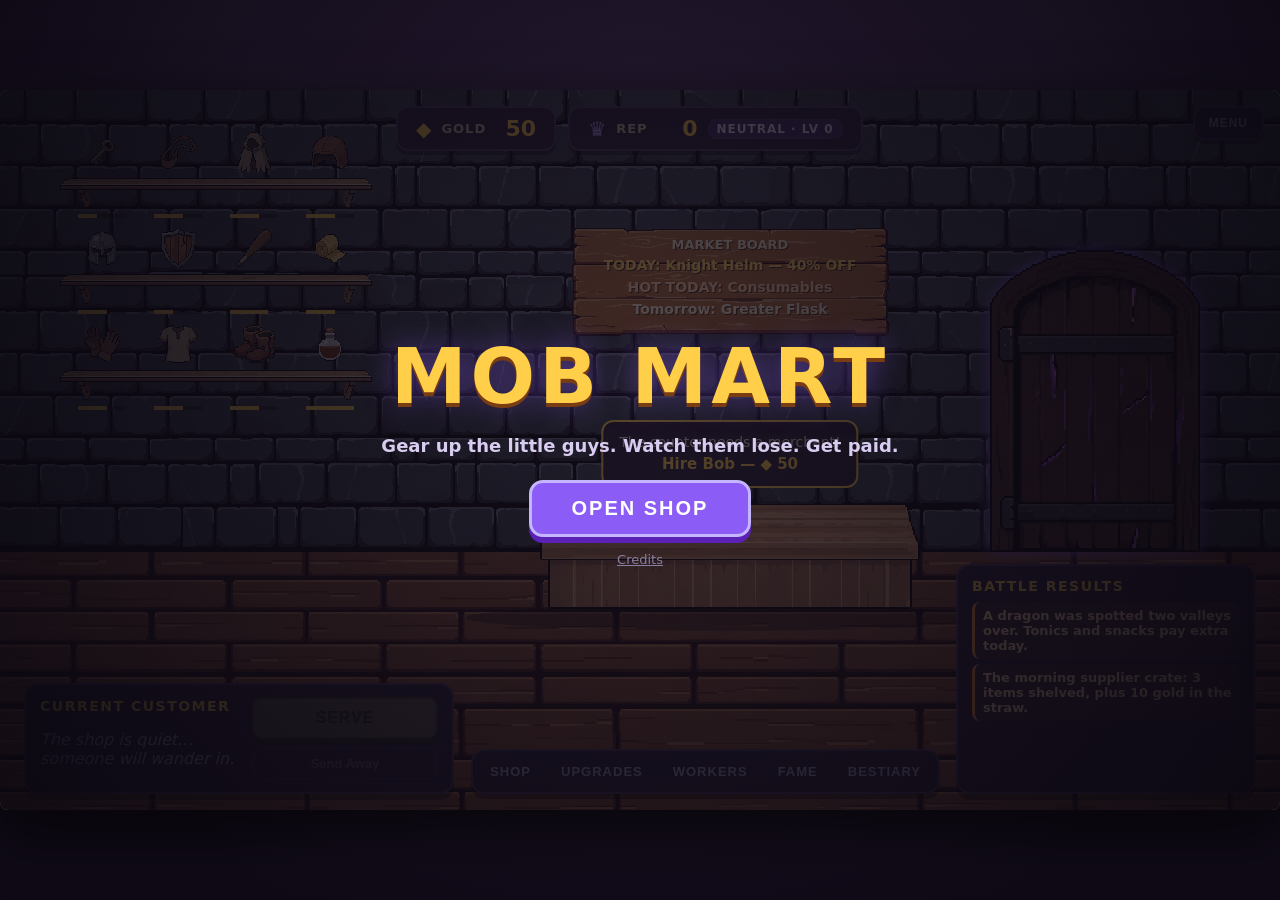
==== index.kongregate.html @ 6c0e74cc "Fix: HUD band - retire the next-level remainder to the Fame panel, reserve the Menu button's column" ====
<!DOCTYPE html>
<!-- KONGREGATE SHELL - a copy of index.html plus ONE script tag (the Kongregate API
     loader) in <head>. Upload THIS as the entry page on Kongregate; keep using index.html locally
     and on itch. IF YOU EDIT index.html, MIRROR THE EDIT HERE (they must stay identical otherwise). -->
<html lang="en">
<head>
  <meta charset="UTF-8" />
  <meta name="viewport" content="width=device-width, initial-scale=1.0" />
  <title>Mob Mart</title>
  <link rel="stylesheet" href="style.css?v=15" />
  <!-- Kongregate JavaScript API - defines window.kongregateAPI; src/kongregate.js no-ops without it -->
  <script src="https://cdn1.kongregate.com/javascripts/kongregate_api.js"></script>
</head>
<body>
  <div id="stage">
    <canvas id="scene" width="1280" height="720"></canvas>

    <!-- DOM overlay: HUD + shop panels sit on top of the canvas diorama -->
    <div id="hud" class="hud"></div>
    <button id="menu-btn" class="menu-btn" title="Menu">Menu</button>
    <div id="shop-ui" class="shop-ui"></div>
    <div id="nav" class="nav"></div>

    <!-- Bob's hire arc: persistent goal chip over the empty counter until the first merchant is
         hired. Label (incl. the live hire cost) is filled by panels.js from the worker registry;
         click routes to the Workers tab. Sits under the title overlay, so it only shows in-shop. -->
    <button id="hire-goal-chip" class="hire-goal-chip hidden"></button>

    <!-- Bob's license-alert bubble (UX roadmap 3, DOM variant — Daniel's clickable pick): filled
         and toggled by panels.js from state.bobSpeech; game.js owns the queue/durations. Bob is
         stationary, so its position is a fixed CSS coordinate over his measured head. Click
         routes to the named license on the shelf (Shop tab + its category). -->
    <button id="bob-bubble" class="bob-bubble hidden"></button>

    <!-- Greg's restock bubble (Daniel's Option 1, 2026-07-04 — replaces the standing restock
         chip): out-of-stock news is GREG'S line of work, so it appears as his clickable speech
         bubble, hire-gated. Pre-hire, out-of-stock guidance falls back to the starved-attention
         trail (card/tab/nav pulses), which predates the chip. Filled/toggled by panels.js. -->
    <button id="greg-bubble" class="greg-bubble hidden"></button>

    <!-- Minimal title screen (dismissed on Open Shop) -->
    <div id="title" class="title-overlay">
      <h1 class="title-logo">MOB MART</h1>
      <p class="title-tag">Gear up the little guys. Watch them lose. Get paid.</p>
      <button id="open-shop-btn" class="open-shop-btn">Open Shop</button>
      <button id="title-credits-btn" class="title-credits-link">Credits</button>
    </div>

    <!-- Menu overlay (UX roadmap 5, Option 2 — Daniel's pick): tabbed Settings/Credits card,
         reachable from the in-game Menu button AND the title's Credits link. z15: above the
         title (10) so the title route works, below the away modal (20 — a boot-priority
         message). The IN-GAME overlay does NOT pause the sim (idle-honest: an open-but-frozen
         idle game earns less than a closed tab, which accrues offline — the card says so).
         Back to Title recreates the BOOT state exactly (update() gates on screen === 'shop'). -->
    <div id="menu-overlay" class="menu-overlay hidden">
      <div class="menu-card">
        <div class="menu-tabs">
          <button class="menu-tab active" data-menu-tab="settings">Settings</button>
          <button class="menu-tab" data-menu-tab="credits">Credits</button>
        </div>
        <div id="menu-settings" class="menu-section">
          <p class="menu-note">The shop stays open while you're here.</p>
          <div class="menu-row">
            <span>Return to the title screen</span>
            <button id="menu-title-btn" class="menu-action">Back to Title</button>
          </div>
          <div class="menu-row">
            <span>Erase the saved shop and start over</span>
            <button id="menu-reset-btn" class="menu-action danger">Reset Progress</button>
          </div>
        </div>
        <div id="menu-credits" class="menu-section hidden">
          <p class="menu-credit"><b>Mob Mart</b> &mdash; a tiny idle shop for little monsters.</p>
          <p class="menu-credit">Design, code &amp; pixel art: <b>Daniel</b></p>
          <p class="menu-credit">Built with vanilla JavaScript and HTML5 Canvas. System fonts; no engines were harmed.</p>
        </div>
        <button id="menu-close-btn" class="menu-close">Close</button>
      </div>
    </div>

    <!-- Trade Market overlay (D6-B pulled forward, 2026-07-12 — Daniel's Option 2): content is
         built by src/ui/market.js. z14: above the panels, below the menu (15) and the away modal
         (20). The sim keeps RUNNING under it — the menu overlay's idle-honest law. -->
    <div id="market-overlay" class="market-overlay hidden"></div>

    <!-- "While you were away" modal (M5) — shown over the title on return when Bob earned something -->
    <div id="offline-modal" class="offline-overlay hidden">
      <div class="offline-card">
        <h2 class="offline-title">While you were away&hellip;</h2>
        <p class="offline-body">Bob kept the shop open for <b id="offline-away">&mdash;</b> and sold
          <b id="offline-sales">0</b> items.</p>
        <!-- Shown only when Greg's bonus refills existed AND the backroom reserve was actually
             drawn on (main.js toggles) — the pool is shared with Backroom Storage, so the credit
             is flavor, not an exact unit count. -->
        <p id="offline-greg" class="offline-body hidden">Greg kept the shelves topped up.</p>
        <!-- Pass B flavor (Daniel's idea): offline never simulates leaves, so thefts CANNOT
             happen while away — this line dresses that true fact as Bob's vigilance. -->
        <p id="offline-rats" class="offline-body hidden">Bob prevented <b id="offline-rats-n">0</b> robberies from the pesky Rat Thief.</p>
        <p id="offline-doug" class="offline-body hidden">Doug hauled back <b id="offline-scrap-n">0</b> scrap from beyond the door.</p>
        <!-- Market Day (retention pass): when the crate lands at the same boot the modal shows,
             the card doubles as the morning paper — main.js fills + unhides these two. -->
        <p id="offline-market" class="offline-body hidden">Market Day: <b id="offline-market-name">&mdash;</b> &mdash; <span id="offline-market-what">&mdash;</span> pay a bonus today.</p>
        <p id="offline-crate" class="offline-body hidden">The supplier crate added <b id="offline-crate-units">0</b> items to the shelves and <b id="offline-crate-gold">0</b>&#9670;.</p>
        <div class="offline-gains">
          <span class="offline-gain gold">&#9670; +<span id="offline-gold">0</span></span>
          <span class="offline-gain rep">&#9819; +<span id="offline-rep">0</span></span>
        </div>
        <button id="offline-collect-btn" class="offline-collect-btn">Collect</button>
      </div>
    </div>
  </div>

  <script type="module" src="src/main.js"></script>
</body>
</html>
---- style.css ----
/* Mob Mart — placeholder chrome. Palette grounded in the dungeon-shop world:
   torch gold + dungeon purple + wood + parchment. Real UI identity arrives with the art pass. */
:root{
  --stone:#241a30; --floor:#2a2033;
  --wood:#5b3a24; --wood-light:#7a5233; --wood-edge:#8a6a44;
  --gold:#ffcf4a; --gold-deep:#c99a2e;
  --purple:#8b5cf6; --purple-deep:#5b21b6;
  --parchment:#ece0c4; --ink:#3a2d1c;
  --good:#6cd67a; --bad:#e06a6a; --meh:#c9bfa8;
  --panel-bg:#2b2036; --panel-edge:#4a3a5e;
  --font:'Segoe UI', system-ui, -apple-system, sans-serif;
}
*{box-sizing:border-box;}
html,body{margin:0;height:100%;}
body{
  background:radial-gradient(circle at 50% 30%, #241a30 0%, #0f0a16 80%);
  display:flex;align-items:center;justify-content:center;overflow:hidden;
  font-family:var(--font);color:#f4eede;
}

/* Fixed 1280x720 stage; JS scales the whole thing (canvas + DOM together) to fit. */
#stage{
  position:relative;width:1280px;height:720px;flex:0 0 auto;
  transform-origin:center center;overflow:hidden;border-radius:8px;
  box-shadow:0 20px 60px rgba(0,0,0,.6);
}
#scene{position:absolute;inset:0;width:1280px;height:720px;image-rendering:pixelated;}

/* HUD (top). LAYOUT BUDGET (re-measured 2026-07-15 in a real browser — every number here is
   MEASURED at stage scale 1, not estimated). The band:
     - the wall-shelf unit owns x60..372, so the row starts at left:396 (plank edge + breath);
     - #menu-btn is the RIGHT-HAND NEIGHBOUR and shares this exact y-strip (top:16, z6 over the
       HUD's z5). It spans x~1192..1264 (right:16 + ~72px wide). The 2026-07-10 budget missed it
       entirely and treated the band as free to x1264 — so the row simply ran UNDERNEATH it from
       ~10k gold onward. The band therefore STOPS short: right:104px = 16 (stage margin)
       + ~72 (button) + 16 (breath) -> the row owns x396..1176, i.e. 780px USABLE.
       The ~72px is measured in a fallback face; Segoe UI renders it narrower, so this
       over-reserves slightly — the safe direction. If the button's LABEL changes, re-measure.
   The content, worst case (7-digit gold + the widest rung badge), MEASURED per face against the
   780px band now that the next-LEVEL remainder lives in the Fame panel (moved 2026-07-15):
     Segoe UI ~687 (+93)  |  Noto ~718 (+62)  |  FreeSans ~737 (+43)  |  Liberation ~742 (+38)
     |  Poppins ~755 (+25)  |  DejaVu Sans ~817 (-37, the one face that does NOT fit)
   Segoe UI is projected from a real screenshot and validated to 1.6%; it covers every Windows
   player, and -apple-system (Mac/iOS) and Roboto/Noto (Android/Linux) all sit inside the fitting
   band. DejaVu only ever resolves when BOTH 'Segoe UI' and system-ui miss and the generic
   sans-serif fallback lands on it — a minimal/headless Linux profile. KNOWN LIMIT, accepted:
   such a player at 7-digit gold sees the Scrap value's tail clipped by ~37px. Compact HUD numbers
   (the parked follow-up) close it — they cut ~75px and put every face in the band.
   Before this pass the row was ~834 in Segoe (collided by ~38) and wrapped besides. The
   2026-07-10 note claimed ~770px at endgame and was ACCURATE when written (measured ~757px
   pre-F1a) — F1a widened the Rep chip by ~213px two days later and expired it. A CSS budget is a
   claim with an expiry date; the thing that expires it is a TEXT change, and nothing headless
   measures CSS geometry, so only a browser ever notices.
   Retired from the old note: its market-chip dock line (that chip was retired at 18be9de — the
   y-band below the row is free now) and its "chips own y16..62" claim (they wrapped to y16..74
   whenever the row overflowed). Both are why flex-shrink is now OFF below: the old row met an
   over-full band by silently squeezing and wrapping to two lines instead of failing visibly.
   A 4th chip does NOT fit the band — redesign, don't shrink. */
.hud{position:absolute;top:16px;left:396px;right:104px;z-index:5;}
.hud-chip{
  display:flex;align-items:center;gap:10px;background:var(--panel-bg);
  border:2px solid var(--panel-edge);padding:8px 18px;border-radius:12px;
  box-shadow:0 4px 0 rgba(0,0,0,.4);
  flex-shrink:0;                  /* the budget above says "don't shrink" — this is what MAKES it
                                     true. Without it flex silently squeezed the chips and wrapped
                                     their text (45px -> 58px tall) the moment the row outgrew the
                                     band, which is a deformation, not a failure you'd notice. */
}
/* Scoped override at birth (the cascade-tie law): .hud-chip sets its own display, so the bare
   .hidden utility is a 0-1-0 TIE with it and only wins by source order. The Scrap chip toggles
   .hidden (hud.js), so it gets the scoped form like .title-overlay/.menu-overlay/.market-* do. */
.hud-chip.hidden{display:none;}
.hud-icon{color:var(--gold);font-size:20px;}
.hud-label{color:#c9bfa8;font-weight:700;text-transform:uppercase;letter-spacing:1px;font-size:13px;}
.hud-value{color:var(--gold);font-weight:800;font-size:22px;min-width:40px;text-align:right;}

/* Shop panels */
.shop-ui{position:absolute;inset:0;z-index:4;}
.panel{
  position:absolute;background:var(--panel-bg);border:2px solid var(--panel-edge);
  border-radius:14px;padding:12px 14px;box-shadow:0 6px 0 rgba(0,0,0,.4);
}
.panel-title{
  margin:0 0 8px;color:var(--gold);font-size:14px;font-weight:800;
  text-transform:uppercase;letter-spacing:1.5px;
}

/* Items (center, over the counter) */
.items-panel{left:40px;top:96px;width:430px;}   /* top strip: clears mob heads (y~407) */
.item-cards{display:flex;gap:10px;}
.item-card{
  flex:1;background:var(--parchment);color:var(--ink);border:2px solid var(--wood-edge);
  border-radius:10px;padding:8px;text-align:center;
}
.item-name{font-weight:800;font-size:14px;}
.item-price{color:#6b4a1e;font-weight:800;margin:2px 0;}  /* dark on the tan card — gold-deep was low-contrast (Daniel's QA; same treatment as .trade-hint) */
.item-stock{font-size:12px;font-weight:700;opacity:.85;margin-bottom:6px;}
.restock-btn{
  width:100%;background:var(--wood);color:#ffeecb;border:2px solid var(--wood-edge);
  border-radius:8px;padding:5px;font-weight:800;font-size:12px;cursor:pointer;
}
.restock-btn:hover:not(:disabled){background:var(--wood-light);}
.restock-btn:disabled{opacity:.4;cursor:not-allowed;}

/* Current customer (bottom-left) */
.customer-panel{
  left:24px;bottom:16px;width:430px;               /* bottom bar, left segment (ends 524; nav left edge lands ~537) */
  display:flex;align-items:center;gap:16px;        /* info grows, actions fixed right */
}
.customer-info{flex:1;min-width:0;}                /* min-width:0 lets long item names ellipse, not overflow */
.customer-actions{display:flex;flex-direction:column;gap:8px;width:186px;flex-shrink:0;}
.customer-actions .serve-btn,.customer-actions .dismiss-btn{margin-top:0;}
.customer-body{min-height:58px;}
.cust-name{font-size:20px;font-weight:800;color:#fff;}
.cust-line{font-size:14px;margin-top:4px;}
.cust-line b{color:var(--gold);}
.cust-empty{color:#a99fbb;font-style:italic;padding:8px 0;}
.serve-btn{
  margin-top:10px;width:100%;background:var(--gold);color:#4a3410;
  border:2px solid var(--gold-deep);border-radius:10px;padding:10px;
  font-weight:900;font-size:16px;text-transform:uppercase;letter-spacing:1px;cursor:pointer;
  box-shadow:0 4px 0 var(--gold-deep);
}
.serve-btn:hover:not(:disabled){filter:brightness(1.06);}
.serve-btn:active:not(:disabled){transform:translateY(2px);box-shadow:0 2px 0 var(--gold-deep);}
.serve-btn:disabled{background:#5a5348;color:#2c281f;border-color:#3f3a32;box-shadow:0 4px 0 #2c281f;cursor:not-allowed;}

/* Battle log (bottom-right) */
.log-panel{right:24px;bottom:16px;width:300px;height:230px;display:flex;flex-direction:column;}  /* FIXED height: stable column even when nearly empty (top 474, clears the door at 462) */
.battle-log{list-style:none;margin:0;padding:0;overflow-y:auto;}
.log-item{
  display:flex;justify-content:space-between;gap:8px;align-items:center;
  padding:6px 8px;border-radius:8px;margin-bottom:5px;background:rgba(0,0,0,.22);
  font-size:13px;font-weight:600;
}
.log-item .log-text{flex:1;}
.log-crown{font-weight:900;white-space:nowrap;}
.log-item.good .log-crown{color:var(--good);}
.log-item.bad .log-crown{color:var(--bad);}
.log-item.meh .log-crown{color:var(--meh);}
.log-item.good{border-left:3px solid var(--good);}
.log-item.bad{border-left:3px solid var(--bad);}

/* Title overlay */
.title-overlay{
  position:absolute;inset:0;z-index:10;display:flex;flex-direction:column;
  align-items:center;justify-content:center;gap:14px;
  background:radial-gradient(circle at 50% 40%, rgba(20,14,28,.7), rgba(10,7,16,.94));
}
.title-overlay.hidden{display:none;}
.title-logo{
  margin:0;font-size:76px;font-weight:900;letter-spacing:4px;color:var(--gold);
  text-shadow:0 4px 0 #7a3d12, 0 0 30px rgba(139,92,246,.5);
}
.title-tag{margin:0;color:#d8ccf0;font-size:18px;font-weight:600;}
.open-shop-btn{
  margin-top:10px;background:var(--purple);color:#fff;border:3px solid #c4b5fd;
  border-radius:14px;padding:14px 40px;font-weight:900;font-size:20px;
  text-transform:uppercase;letter-spacing:2px;cursor:pointer;box-shadow:0 6px 0 var(--purple-deep);
}
.open-shop-btn:hover{filter:brightness(1.08);}
.open-shop-btn:active{transform:translateY(3px);box-shadow:0 3px 0 var(--purple-deep);}

/* Send Away — secondary/muted action beneath Serve */
.dismiss-btn{
  margin-top:6px;width:100%;background:transparent;color:#c9bfa8;
  border:2px solid var(--panel-edge);border-radius:10px;padding:7px;
  font-weight:700;font-size:13px;cursor:pointer;
}
.dismiss-btn:hover:not(:disabled){background:rgba(255,255,255,.06);color:#fff;}
.dismiss-btn:disabled{opacity:.35;cursor:not-allowed;}

/* The row itself: up to THREE chips (Gold + Rep + Scrap; Scrap is hire-gated, hud.js) laid out
   LEFT-ANCHORED (2026-07-10) inside the band above — resources left, system right. The old note
   here said "two chips ... centered"; both were already false (Scrap landed 2026-07-10, and the
   same commit switched this to flex-start). */
.hud{display:flex;gap:12px;justify-content:flex-start;}
.hud-icon.rep{color:#b794f6;}
.hud-tier{
  color:#e6ddf7;font-weight:700;font-size:12px;text-transform:uppercase;letter-spacing:1px;
  background:rgba(139,92,246,.22);border:1px solid var(--panel-edge);border-radius:8px;padding:2px 8px;
}

/* Queue count under the current customer */
.cust-wait{margin-top:6px;font-size:12px;font-weight:700;color:#a99fbb;text-transform:uppercase;letter-spacing:1px;}

/* Menu (top-right) — opens the Settings/Credits overlay; Reset lives INSIDE it now (relocated
   2026-07-05: a destructive action floating loose on the stage earned its move). Styled as the
   HUD capsule family (Daniel, 2026-07-05: transparent vanished into the brick wall). */
.menu-btn{
  position:absolute;top:16px;right:16px;z-index:6;background:var(--panel-bg);color:#b6abc9;
  border:2px solid var(--panel-edge);border-radius:12px;padding:8px 14px;font-weight:700;
  font-size:12px;cursor:pointer;text-transform:uppercase;letter-spacing:1px;
  box-shadow:0 4px 0 rgba(0,0,0,.4);
}
.menu-btn:hover{color:#e8e0cd;border-color:#8a7fa0;}

/* --- Menu overlay (UX roadmap 5, Option 2). z15: above the title (10) so the title's Credits
   route works; below the away modal (20). The in-game overlay does NOT pause the sim. -------- */
.menu-overlay{
  position:absolute;inset:0;z-index:15;display:flex;align-items:center;justify-content:center;
  background:rgba(10,7,16,.72);
}
.menu-overlay.hidden{display:none;}
.menu-card{
  width:380px;background:var(--panel-bg);border:2px solid var(--panel-edge);border-radius:14px;
  padding:16px 18px;box-shadow:0 8px 0 rgba(0,0,0,.45);
}
.menu-tabs{display:flex;gap:6px;margin-bottom:12px;}
.menu-tab{
  flex:1;background:transparent;color:#b6abc9;border:1px solid #4b3a63;border-radius:8px;
  padding:6px 0;font-weight:800;font-size:12px;text-transform:uppercase;letter-spacing:1px;cursor:pointer;
}
.menu-tab.active{background:#ffcf4a;color:#241a33;border-color:#ffcf4a;}
.menu-note{margin:0 0 4px;color:#8a7fa0;font-size:12px;font-style:italic;text-align:center;}
.menu-row{
  display:flex;align-items:center;justify-content:space-between;gap:12px;
  padding:10px 0;border-bottom:1px solid #3a2c50;color:#c9bfa8;font-size:13px;
}
.menu-row:last-child{border-bottom:none;}
.menu-action{
  flex-shrink:0;background:#3b2a55;color:#e8e0cd;border:1px solid var(--panel-edge);
  border-radius:8px;padding:6px 12px;font-weight:800;font-size:12px;cursor:pointer;
}
.menu-action:hover{border-color:#8a7fa0;}
.menu-action.danger{color:#e06a6a;border-color:#5a3a3a;}
.menu-action.danger:hover{background:rgba(224,106,106,.12);border-color:#e06a6a;}
.menu-action.danger.armed{background:#e06a6a;color:#241a33;border-color:#e06a6a;}
.menu-section .menu-credit{margin:0 0 10px;color:#c9bfa8;font-size:13px;line-height:1.5;}
.menu-close{
  width:100%;margin-top:12px;background:transparent;color:#b6abc9;border:1px solid #4b3a63;
  border-radius:8px;padding:8px 0;font-weight:800;font-size:12px;text-transform:uppercase;cursor:pointer;
}
.menu-close:hover{color:#e8e0cd;border-color:#8a7fa0;}

/* The title's small credits route */
.title-credits-link{
  background:transparent;border:none;color:#8a7fa0;font-size:13px;cursor:pointer;
  text-decoration:underline;font-family:var(--font);
}
.title-credits-link:hover{color:#e8e0cd;}

/* Generic hide helper (used for tab switching) */
.hidden{display:none;}

/* --- Bob's hire arc: goal chip over the empty counter (panels.js fills + toggles it). Centered
   where Bob will stand (counter centerX ~730) so the chip literally marks the vacancy; breathes
   the attention gold — it IS the level-0 goal — and clicks through to the Workers tab. z5 keeps
   it above the panels (z4) and under the title overlay (z10), so it only shows in-shop. ------- */
.hire-goal-chip{
  position:absolute;left:730px;top:330px;transform:translateX(-50%);z-index:5;
  background:var(--panel-bg);border:2px solid var(--gold);border-radius:12px;
  padding:10px 16px;color:#e8e0cd;font-family:var(--font);font-size:14px;line-height:1.5;
  text-align:center;cursor:pointer;
  animation:attn-breathe 1.2s ease-in-out infinite;  /* box-shadow only — safe with the transform */
}
.hire-goal-chip b{color:var(--gold);font-size:15px;}
.hire-goal-chip:hover{background:rgba(255,207,74,.14);}
@media (prefers-reduced-motion: reduce){
  .hire-goal-chip{animation:none;box-shadow:0 0 0 2px var(--gold);}  /* static gold still marks it */
}

/* Upgrades panel shares the center slot with the Shelf */
.upgrades-panel{left:40px;top:96px;width:430px;max-height:280px;overflow-y:auto;}
.upgrade-cards{display:flex;flex-direction:column;gap:7px;}
.upgrade-card{
  display:flex;align-items:center;gap:8px;
  background:var(--parchment);color:var(--ink);border:2px solid var(--wood-edge);
  border-radius:8px;padding:5px 8px;
}
.upg-info{flex:1 1 auto;min-width:0;}
.upg-name{font-weight:800;font-size:14px;line-height:1.15;}
.upg-desc{font-size:11px;font-weight:600;opacity:.72;line-height:1.15;}
.upg-meta{display:flex;flex-direction:column;align-items:flex-end;flex:0 0 auto;}
.upg-level{font-size:11px;font-weight:700;opacity:.85;}
.upg-cost{color:var(--gold-deep);font-weight:800;font-size:13px;white-space:nowrap;}
.upg-buy{
  flex:0 0 auto;background:var(--wood);color:#ffeecb;border:2px solid var(--wood-edge);
  border-radius:7px;padding:6px 14px;font-weight:800;font-size:12px;cursor:pointer;
}
.upg-buy:hover:not(:disabled){background:var(--wood-light);}
.upg-buy:disabled{opacity:.4;cursor:not-allowed;}
/* Locked upgrade (reputation-gated): dim the details, keep the "Reach <Tier>" pill readable */
.upgrade-card.locked{background:#e6dcc6;}
.upgrade-card.locked .upg-info,
.upgrade-card.locked .upg-meta{opacity:.45;}
.upgrade-card.locked .upg-buy:disabled{opacity:1;background:var(--stone);color:#d9ccae;border-color:var(--panel-edge);cursor:default;}

/* Bottom nav — slim bar in the center gap between the corner panels */
.nav{
  position:absolute;bottom:16px;right:340px;z-index:6;  /* RIGHT-anchored: edge at 940, 16px clear of the log (956); grows LEFTWARD — 5 tabs reach ~470-480, budgeted against the customer panel (ends 454) */  display:flex;gap:6px;background:var(--panel-bg);border:2px solid var(--panel-edge);
  border-radius:14px;padding:5px;box-shadow:0 5px 0 rgba(0,0,0,.4);
}
.nav-btn{
  background:transparent;color:#b6abc9;border:none;border-radius:10px;padding:8px 12px;
  font-weight:800;font-size:13px;cursor:pointer;text-transform:uppercase;letter-spacing:1px;
  position:relative;
}
.nav-btn:hover:not(.active):not(:disabled){color:#fff;background:rgba(255,255,255,.06);}
.nav-btn.active{background:var(--gold);color:#4a3410;box-shadow:0 3px 0 var(--gold-deep);}
.nav-btn:disabled{opacity:.4;cursor:not-allowed;}
.nav-soon{
  position:absolute;top:-4px;right:2px;font-size:8px;font-weight:800;letter-spacing:.5px;
  color:var(--purple);background:var(--stone);border-radius:6px;padding:0 4px;
}
/* Workers panel — shares the center slot with Shelf/Upgrades (nav toggles visibility). */
.workers-panel{left:40px;top:96px;width:430px;max-height:280px;overflow-y:auto;}
.worker-cards{display:flex;flex-direction:column;gap:7px;}
.worker-card{
  display:flex;align-items:center;gap:8px;
  background:var(--parchment);color:var(--ink);border:2px solid var(--wood-edge);
  border-radius:8px;padding:5px 8px;
}
.wrk-info{flex:1 1 auto;min-width:0;}
.wrk-name{font-weight:800;font-size:14px;line-height:1.15;}
.wrk-desc{font-size:11px;font-weight:600;opacity:.72;line-height:1.15;}
.wrk-buy,.wrk-train{
  flex:0 0 auto;background:var(--wood);color:#ffeecb;border:2px solid var(--wood-edge);
  border-radius:7px;padding:6px 14px;font-weight:800;font-size:12px;cursor:pointer;
}
.wrk-buy:hover:not(:disabled),.wrk-train:hover:not(:disabled){background:var(--wood-light);}
.wrk-buy:disabled,.wrk-train:disabled{opacity:.4;cursor:not-allowed;}
/* Deep Sinks: the training row under the worker desc — quiet like .item-sold. */
.wrk-level{font-size:11px;font-weight:700;color:#6b4a2a;margin-top:2px;}
/* Active (hired) worker — green accent so "on" reads at a glance. */
.worker-card.owned{border-color:var(--good);}
.worker-card.owned .wrk-buy:disabled{opacity:1;background:var(--good);color:#123;border-color:var(--good);}
/* "While you were away" modal (M5) — sits ABOVE the title overlay (z 10) */
.offline-overlay{
  position:absolute;inset:0;z-index:20;display:flex;align-items:center;justify-content:center;
  background:rgba(10,7,16,.72);
}
.offline-overlay.hidden{display:none;}
.offline-card{
  background:var(--panel-bg);border:3px solid var(--gold-deep);border-radius:16px;
  padding:26px 34px;text-align:center;box-shadow:0 10px 0 rgba(0,0,0,.45), 0 0 40px rgba(255,207,74,.15);
  max-width:420px;
}
.offline-title{margin:0 0 10px;color:var(--gold);font-size:24px;font-weight:900;letter-spacing:1px;}
.offline-body{margin:0 0 14px;color:#d8ccf0;font-size:15px;font-weight:600;line-height:1.4;}
.offline-body b{color:#fff;}
.offline-gains{display:flex;gap:14px;justify-content:center;margin-bottom:18px;}
.offline-gain{
  background:rgba(0,0,0,.28);border:2px solid var(--panel-edge);border-radius:10px;
  padding:8px 16px;font-size:20px;font-weight:900;
}
.offline-gain.gold{color:var(--gold);}
.offline-gain.rep{color:#b794f6;}
.offline-collect-btn{
  background:var(--gold);color:#4a3410;border:2px solid var(--gold-deep);border-radius:12px;
  padding:12px 44px;font-weight:900;font-size:17px;text-transform:uppercase;letter-spacing:1.5px;
  cursor:pointer;box-shadow:0 5px 0 var(--gold-deep);
}
.offline-collect-btn:hover{filter:brightness(1.06);}
.offline-collect-btn:active{transform:translateY(2px);box-shadow:0 3px 0 var(--gold-deep);}

/* --- Item icons (shelf cards) — authored 64x64, shown at 32px (clean 2:1 integer downscale). A
   missing PNG hides itself via onerror, so cards degrade to text-only exactly as before. -------- */
.item-icon {
  display: block;
  width: 32px;
  height: 32px;
  margin: 0 auto 4px;
  image-rendering: pixelated;   /* keep the pixel-art crisp at the downscale */
}

/* --- Attention pulse: the front customer's item is out of stock. The exact shelf card breathes
   gold (border + its Restock button) and, when the shelf isn't the visible tab, the SHOP nav
   button pulses instead — the signal survives tab-blindness and always points at the remedy.
   Gold, not alert-red: this is a call-to-action, matching the game's "act here" color. --------- */
@keyframes attn-breathe {
  0%, 100% { box-shadow: 0 0 0 2px #ffcf4a, 0 0 10px 2px rgba(255, 207, 74, 0.30); }
  50%      { box-shadow: 0 0 0 2px #ffcf4a, 0 0 22px 6px rgba(255, 207, 74, 0.60); }
}
.item-card.attention { animation: attn-breathe 1.2s ease-in-out infinite; border-color: #ffcf4a; }
.item-card.attention .restock-btn { animation: attn-breathe 1.2s ease-in-out infinite; border-color: #ffcf4a; }
@keyframes attn-nav {
  0%, 100% { color: #b6abc9; text-shadow: none; }
  50%      { color: #ffcf4a; text-shadow: 0 0 8px rgba(255, 207, 74, 0.6); }
}
.nav-btn.attention { animation: attn-nav 1.2s ease-in-out infinite; }
@media (prefers-reduced-motion: reduce) {
  .item-card.attention, .item-card.attention .restock-btn, .nav-btn.attention {
    animation: none;                     /* static gold border/color still marks the target */
    border-color: #ffcf4a; color: #ffcf4a;
  }
}

/* --- Regulars' Loyalty (milestones): the per-card sales counter and the gold announcement lines
   in the battle log. The counter is deliberately quiet (muted, small) — it's a slow-burn want, not
   an alert; the log line is the celebration moment, so IT gets the gold. ------------------------ */
.item-sold { font-size: 11px; color: #b6abc9; margin-top: 2px; }
.battle-log li.milestone {
  border-left: 3px solid #ffcf4a;
  color: #ffe9ad;
  background: rgba(255, 207, 74, 0.07);
}

/* --- Fame Perks (Pass 2): a second purchase list inside the Upgrades panel, costed in reputation.
   Cards reuse the upgrade-card layout; the cost tint says "this spends the crown number". ------- */
.panel-subtitle { color: #ffcf4a; font-size: 13px; letter-spacing: 1px; text-transform: uppercase; margin: 12px 0 6px; }
.panel-subtitle .subtitle-hint { color: #b6abc9; font-size: 11px; text-transform: none; letter-spacing: 0; margin-left: 6px; }
.perk-cost { color: #cfa8ff; }   /* rep-purple, distinct from gold costs */

/* --- Better Stock (Pass 3): six-item shelf grid, locked tier-2 cards, license buttons, and the
   restyled Sold line (parked rider). The shelf panel scrolls like Upgrades if it overflows —
   the actor band below stays protected. -------------------------------------------------------- */
.items-panel { max-height: 300px; overflow-y: auto; }
#item-cards { display: grid; grid-template-columns: repeat(3, 1fr); gap: 10px; }
.item-card.locked { opacity: 0.75; filter: saturate(0.55); }
.item-card.locked .item-price, .item-card.locked .item-stock { visibility: hidden; } /* price/stock meaningless while locked */
.license-btn {
  background: #3b2a55; color: #ffcf4a; border: 1px solid #ffcf4a;
  border-radius: 8px; padding: 6px 8px; font-weight: 800; font-size: 12px; cursor: pointer; width: 100%;
}
.license-btn:disabled { color: #8f86a3; border-color: #5a4a75; cursor: default; }
.license-btn.hidden, .restock-btn.hidden { display: none; }

/* Sold line restyle: gold count pops, the rest stays quiet, never wraps. */
.item-sold { font-size: 11px; color: #8f86a3; margin-top: 2px; white-space: nowrap; }
.item-sold b { color: #ffcf4a; font-weight: 800; }

/* --- Shelf 2.0 (Pass 3.5): one-row header (title + category tabs + Restock All), compact cards,
   collapsible center panels. Vertical budget: panel top y96, bottom must stay <= ~320 — the speech
   bubble's airspace starts ~y328 worst case. One category row + header fits with ~20px to spare. */
.items-panel { max-height: 224px; overflow-y: auto; }   /* batch 1: categories are 4-6 cards = 2 grid
  rows; 'overflow: visible' would spill row 2 over the queue heads (~y394), so the second row
  scrolls instead. TRADEOFF (provisional): the attention-pulse glow clips at the panel edge —
  if that reads badly on feel, the dials are this max-height vs the panel's top:96. */
/* SHELF-HEADER BUDGET (2026-07-05, revised for the Consumables label): panel inner width 398
   (430 - 28 padding - 4 border). The tab row went MIXED-CASE deliberately (Daniel's Option 2) —
   "CONSUMABLES" in forced caps blows the row, mixed-case fits: row minimum at the widest compact
   quote ("Restock All <>99.9k") ~393 with these paddings + the 8px header gap -> ~5px slack.
   A FOURTH category tab does NOT fit — redesign (two rows / drop the title), don't shrink. */
.shelf-header { display: flex; align-items: center; gap: 8px; margin-bottom: 8px; }
.shelf-header .panel-title { margin: 0; flex-shrink: 0; }
.shelf-tabs { display: flex; gap: 4px; flex: 1; }
.shelf-tab {
  background: transparent; color: #b6abc9; border: 1px solid #4b3a63; border-radius: 8px;
  padding: 4px 6px; font-weight: 800; font-size: 11px; cursor: pointer;
}
.shelf-tab.active { background: #ffcf4a; color: #241a33; border-color: #ffcf4a; }
.shelf-tab.attention { animation: attn-nav 1.2s ease-in-out infinite; border-color: #ffcf4a; }
.restock-all-btn {
  background: #3b2a55; color: #ffcf4a; border: 1px solid #ffcf4a; border-radius: 8px;
  padding: 5px 8px; font-weight: 800; font-size: 11px; cursor: pointer; flex-shrink: 0;
}
.restock-all-btn:disabled { color: #8f86a3; border-color: #5a4a75; cursor: default; }

/* Compact cards: every vertical margin earns its place (icon 32 stays — clean 2:1 of the art). */
.item-card { padding: 8px; }
.item-card .item-icon { margin: 0 auto 2px; }
.item-card .item-name { font-size: 13px; line-height: 1.15; }
.item-card .item-price { font-size: 13px; line-height: 1.2; }
.item-card .item-stock { font-size: 11px; line-height: 1.2; }
.item-card .item-sold { margin-top: 1px; }
.item-card .restock-btn, .item-card .license-btn { padding: 5px 6px; margin-top: 4px; }
.item-card.hidden { display: none; }
@media (prefers-reduced-motion: reduce) { .shelf-tab.attention { animation: none; color: #ffcf4a; } }

/* Bestiary v2 (showcase size): a DESTINATION panel, so it deliberately breaks the "nothing covers
   the actor band" rule while open — Daniel's call ("a fun little place to go check out the mobs").
   Centered on the stage; collapse-on-reclick already restores the diorama. Clears the HUD (top:96)
   and the bottom bar (max-height 500 -> bottom edge <= 608; customer bar top sits ~614).
   One gold pip per loyalty breakpoint; undiscovered (never-served) entries silhouette until first
   serve — a new monster debuts as a reveal, not a pre-spoiled row. */
.bestiary-panel{
  left:50%;top:96px;transform:translateX(-50%);
  width:640px;max-height:500px;overflow-y:auto;
}
.bestiary-panel .panel-title{font-size:20px;}
.bestiary-panel .panel-title .subtitle-hint, .fame-panel .panel-title .subtitle-hint{
  color:#b6abc9;font-size:13px;font-weight:700;text-transform:none;letter-spacing:0;margin-left:10px;
}
.beast-cards{display:flex;flex-direction:column;gap:10px;}
.beast-card{
  display:flex;align-items:center;gap:16px;
  background:var(--parchment);color:var(--ink);border:2px solid var(--wood-edge);
  border-radius:10px;padding:12px 16px;
}
.beast-portrait{width:72px;height:72px;image-rendering:pixelated;object-fit:contain;flex:0 0 auto;}
.beast-info{flex:1 1 auto;min-width:0;}
.beast-name{font-weight:800;font-size:19px;line-height:1.15;}
.beast-sub{font-size:13px;font-weight:600;opacity:.72;line-height:1.3;}
.beast-progress{display:flex;flex-direction:column;align-items:flex-end;gap:5px;flex:0 0 auto;}
.beast-pips{display:flex;gap:5px;}
.beast-pip{width:13px;height:13px;border-radius:50%;border:2px solid var(--gold-deep);background:transparent;}
.beast-pip.filled{background:var(--gold);border-color:var(--gold);}
.beast-next{font-size:12px;font-weight:700;opacity:.6;}
.beast-card.undiscovered{opacity:.85;}
.beast-card.undiscovered .beast-portrait{filter:brightness(0);opacity:.45;}

/* Golden lines (line-unlock pass): the 100-serve payoff renders unmistakably — gold text with a
   soft glow. Rare by pool math, loud by design; the memorability IS the reward. */
.battle-log li.golden { color: var(--gold); font-weight: 800; text-shadow: 0 0 6px rgba(255, 207, 74, .45); }
.battle-log li.golden .log-crown { color: var(--gold); }

/* --- Market Day (retention pass): the daily demand event + supplier crate. AMBER, deliberately
   a shade off milestone-gold — the log separates "the world today" (market) from "your
   achievement" (milestone). The HUD chip is the persistent all-day banner; its text runs long
   ("Porcupine Migration · Armor +50%"), so it drops the label column and sizes down. ---------- */
.battle-log li.market {
  border-left: 3px solid #ff9d3b;
  color: #ffd9a8;
  background: rgba(255, 157, 59, 0.07);
}

/* --- Fame track panel (UX roadmap 2): the "unlock tree". Fame is LINEAR, so it's a vertical
   TRACK — one node per tier on a spine, unlock chips fanned under each, registry-scanned in
   fametrack.js. Centered 640x500 showcase: the SECOND documented exception to the actor-band
   layout rule (the Bestiary-v2 pattern — a reading panel, summoned deliberately, dismissed by
   re-clicking its nav tab). Display only: chips name what a tier unlocks; buying stays in the
   Shop/Upgrades panels. ------------------------------------------------------------------- */
.fame-panel{
  left:50%;top:96px;transform:translateX(-50%);
  width:640px;max-height:500px;overflow-y:auto;
}
.fame-panel .panel-title{font-size:20px;}
.fame-panel .panel-title .subtitle-hint b{color:var(--gold);font-weight:800;}
.fame-track{display:flex;flex-direction:column;padding:4px 2px 0;}
.fame-node{display:flex;gap:14px;}
.fame-rail{position:relative;width:22px;flex:0 0 22px;}
.fame-rail::before{           /* the spine: a continuous line; trimmed at the track's two ends */
  content:'';position:absolute;left:50%;top:0;bottom:0;width:2px;margin-left:-1px;
  background:var(--panel-edge);
}
.fame-node:first-child .fame-rail::before{top:14px;}
.fame-node:last-child  .fame-rail::before{bottom:auto;height:14px;}
.fame-dot{
  position:absolute;left:50%;top:8px;width:12px;height:12px;margin-left:-6px;border-radius:50%;
  background:var(--panel-bg);border:2px solid var(--panel-edge);
}
.fame-node.reached .fame-dot{background:var(--gold);border-color:var(--gold-deep);}
.fame-node.current .fame-dot{
  background:var(--purple);border-color:#b794f6;box-shadow:0 0 8px rgba(139,92,246,.8);
}
.fame-node-body{flex:1;padding:2px 0 16px;}
.fame-node:last-child .fame-node-body{padding-bottom:4px;}
.fame-node:not(.reached):not(.current) .fame-node-body{opacity:.55;}   /* locked tiers dim */
.fame-node-head{display:flex;align-items:baseline;gap:10px;}
.fame-node-label{font-weight:800;font-size:15px;color:#b6abc9;text-transform:uppercase;letter-spacing:1px;}
.fame-node.reached .fame-node-label{color:var(--gold);}
.fame-node.current .fame-node-label{color:#e6ddf7;}
.fame-node-min{font-size:12px;font-weight:700;color:#8a7fa0;}
.fame-unlocks{display:flex;flex-wrap:wrap;gap:6px;margin-top:6px;}
.fame-chip{
  font-size:12px;font-weight:700;padding:3px 9px;border-radius:8px;cursor:default;
  background:rgba(255,255,255,.05);border:1px solid var(--panel-edge);color:#c9bfa8;
}
.fame-chip.license{border-color:var(--gold-deep);color:var(--gold);}     /* buy with gold */
.fame-chip.worker{border-color:#4a6a7a;color:#9fc4d4;}                   /* tier-gated hire (Greg) */
.fame-chip.perk{border-color:#6d4fa0;color:#b794f6;}                     /* buy with rep  */
.fame-chip.budget{border-style:dashed;border-color:#3f6b50;color:#8fd1a8;}  /* passive world change */

/* --- Bob's license-alert bubble (DOM variant — Daniel's clickable pick, 2026-07-04). The canvas
   bubble's shape language rebuilt in CSS so it stays visually one family with the customer ask.
   POSITION MATH (all logical stage px): Bob's visible head top = feetY(483) - height(240) +
   headPad 14/160-frame-rows x 1.5 draw scale = y264 (headPad MEASURED via pngjs across both
   strips: idle min row 14, serve 15 -> 14 governs). Tail tip sits 4px above the head (y260),
   tail is 10px tall, so the body bottom is y250 -> bottom: 720-250 = 470px. Bob never moves, so
   this is a constant — no per-frame sync. Clickable: routes to the named license (panels.js). */
.bob-bubble{
  position:absolute;left:730px;bottom:470px;transform:translateX(-50%);z-index:5;
  background:rgba(31,23,43,0.93);border:2px solid #c99a2e;border-radius:9px;
  padding:8px 12px;color:#ffe9ad;font-family:var(--font);font-size:13px;font-weight:600;
  white-space:nowrap;cursor:pointer;
  animation:attn-breathe 1.2s ease-in-out infinite;   /* it's a call-to-action, not chat */
}
.bob-bubble:hover{background:rgba(56,40,74,0.96);color:#ffd75e;}
.bob-bubble::before,.bob-bubble::after{               /* the tail: border triangle + fill inset */
  content:'';position:absolute;top:100%;left:50%;transform:translateX(-50%);
  border-style:solid;border-color:transparent;
}
.bob-bubble::before{border-width:10px 8px 0 8px;border-top-color:#c99a2e;}
.bob-bubble::after{border-width:7px 5px 0 5px;border-top-color:rgba(31,23,43,0.98);}
.bob-bubble:hover::after{border-top-color:rgba(56,40,74,0.96);}

/* License alerts: the STANDING indicator — every fame-eligible unbought license pulses gold
   (same attention family as starved restocks / nav nudges), until bought. */
.license-btn.attention{animation:attn-breathe 1.2s ease-in-out infinite;border-color:#ffcf4a;color:#ffcf4a;}
@media (prefers-reduced-motion: reduce){
  .bob-bubble{animation:none;}
  .license-btn.attention{animation:none;border-color:#ffcf4a;color:#ffcf4a;}
}

/* --- License-ready blink (noticeability pass, Daniel's call: "brighter gold frame, blinking").
   A TRUE blink, not the soft attention breathe: the card frame flashes bright gold at ~1.2Hz
   (ease-in-out, well under the ~3Hz photosensitivity band), the license button flashes in sync,
   and the locked-dim filter is LIFTED — a ready license is locked-but-actionable, and flashing
   through a desaturation filter was exactly why the first pass read weak. -------------------- */
@keyframes attn-blink {
  0%, 100% { border-color: #ffe680; box-shadow: 0 0 0 2px #ffe680, 0 0 18px 5px rgba(255,214,94,.85); }
  50%      { border-color: #a8842a; box-shadow: 0 0 0 0 rgba(255,214,94,0), 0 0 4px 1px rgba(255,214,94,.15); }
}
.item-card.license-ready { animation: attn-blink .85s ease-in-out infinite; border-color: #ffe680; }
.item-card.locked.license-ready { opacity: 1; filter: none; }   /* buy-me-now beats not-yet dim */
.item-card.license-ready .license-btn.attention {
  animation: attn-blink .85s ease-in-out infinite; border-color: #ffe680; color: #ffe680;
}
@media (prefers-reduced-motion: reduce) {
  .item-card.license-ready, .item-card.license-ready .license-btn.attention {
    animation: none;                                /* static BRIGHT frame still marks the target */
    border-color: #ffe680; box-shadow: 0 0 14px 4px rgba(255,214,94,.55);
  }
}

/* --- Greg's restock bubble (Option 1 + duty cycle, 2026-07-05). POSITION MATH (logical px):
   Greg's HOME is (490, 330) beside Bob; visible head at 330+10 (measured content padding) = y340,
   +-5 hover sine. Tail tip y336, tail 10px -> body bottom y326 -> bottom: 720-326 = 394px. The
   body is LEFT-anchored at 472 (NOT centered on Greg): the front mob's bubble worst-case right
   edge is ~468 (cx 360 + half of a ~215px measured line), so centering a ~220px body on 490
   would collide — instead the body sits right of that edge and the TAIL is off-center at 18px
   from the body's left, pointing down to Greg's head at x490. Duty cycle is game-side
   (state.gregBubble); this only styles. States: .affordable pulses; disabled = the B1 gray. */
.greg-bubble{
  position:absolute;left:472px;bottom:394px;z-index:5;
  background:rgba(31,23,43,0.93);border:2px solid var(--panel-edge);border-radius:9px;
  padding:8px 12px;color:#c9bfa8;font-family:var(--font);font-size:13px;font-weight:600;
  white-space:nowrap;cursor:pointer;
}
.greg-bubble b{color:#8f86a3;}                                /* muted until affordable */
.greg-bubble::before,.greg-bubble::after{                     /* the tail: border triangle + fill inset */
  content:'';position:absolute;top:100%;left:18px;transform:translateX(-50%);
  border-style:solid;border-color:transparent;
}
.greg-bubble::before{border-width:10px 8px 0 8px;border-top-color:var(--panel-edge);}
.greg-bubble::after{border-width:7px 5px 0 5px;border-top-color:rgba(31,23,43,0.98);}
.greg-bubble.affordable{border-color:var(--gold);animation:attn-breathe 1.2s ease-in-out infinite;}
.greg-bubble.affordable::before{border-top-color:var(--gold);}
.greg-bubble.affordable b{color:var(--gold);}
.greg-bubble.affordable:hover{background:rgba(255,207,74,.12);}
.greg-bubble:disabled{cursor:default;opacity:.85;}
@media (prefers-reduced-motion: reduce){
  .greg-bubble.affordable{animation:none;box-shadow:0 0 0 2px var(--gold);}
}

/* --- Bestiary VIP section (Daniel, 2026-07-08): specials get their own shelf under the grid —
   amber header (the "world events" family), same cards, no pips. The 'VIP' tag replaces the
   next-breakpoint slot. */
.beast-vip-header {
  margin: 10px 2px 6px; font-size: 11px; font-weight: 800; letter-spacing: 1.5px;
  text-transform: uppercase; color: #ff9d3b;
  border-bottom: 1px solid rgba(255, 157, 59, 0.35); padding-bottom: 4px;
}
.beast-next.vip { color: #ffd9a8; font-weight: 800; letter-spacing: 1px; }

/* --- Market Board strip (Trade Market reform, Pass A) ------------------------------------------
   Lives inside the Shelf panel between header and cards (the 5-tab budget holds; materials stay
   OFF the HUD per the reform's law 4). Chips are built per LIVE faucet by panels.js; a missing
   icon PNG hides itself and the count stands alone. */
.market-strip {
  background: #241a30; border: 1px solid var(--panel-edge); border-radius: 8px;
  padding: 4px 8px; margin: 0 0 6px; display: flex; flex-direction: column; gap: 2px;
}
.market-board-title {
  color: var(--gold); font-weight: 800; font-size: 11px; letter-spacing: .4px;
  text-transform: uppercase; margin-right: 8px;
}
.market-offer { display: flex; align-items: center; font-size: 12px; line-height: 1.25; color: #f6e7c8; }
.open-market-btn {
  margin-left: auto; background: #3b2a55; color: var(--gold); border: 1px solid var(--gold);
  border-radius: 6px; padding: 3px 10px; font-weight: 800; font-size: 10px; cursor: pointer; flex-shrink: 0;
}
.open-market-btn:hover { background: #4a3568; }
.market-row { display: flex; align-items: center; gap: 6px; }
.market-mats { display: flex; flex-wrap: wrap; gap: 2px 7px; flex: 1; min-width: 0; }
.mat-chip {
  display: inline-flex; align-items: center; gap: 2px;
  font-size: 10px; color: #cfc3e0; white-space: nowrap;
}
.mat-chip .mat-icon { width: 16px; height: 16px; image-rendering: pixelated; }
.trade-btn {
  background: #3b2a55; color: var(--gold); border: 1px solid var(--gold); border-radius: 8px;
  padding: 5px 10px; font-weight: 800; font-size: 11px; cursor: pointer; flex-shrink: 0;
}
.trade-btn:disabled { color: #8f86a3; border-color: #5a4a75; cursor: default; }
/* Trade-tier card pointer: replaces the restock button once licensed (panels.js toggles).
   Dark ink on the tan card — the gold-on-tan version was near-invisible (Daniel's QA, Pass B).
   A DOOR since Pass C (opens the Market overlay), so it reads clickable. */
.item-card .trade-hint {
  font-size: 10px; line-height: 1.2; color: #6b4a1e; font-weight: 700; padding: 4px 0;
  cursor: pointer;
}
.item-card .trade-hint:hover { text-decoration: underline; }

/* COMMISSION HARD RESERVE (B1) — the shelf card's held indicator: N units set aside for the
   Special Order, so Bob won't sell them to a walk-in. GOOD-green to sibling the commission row's
   identity (an order is an opportunity). Sets its own display, so it CARRIES the scoped .hidden
   override — the cascade-tie law (.item-card.hidden / .offer-row.hidden solve the same trap). */
.item-card .item-reserve {
  display: block; font-size: 10px; line-height: 1.2; color: var(--good); font-weight: 700;
  margin-top: 2px;
}
.item-card .item-reserve.hidden { display: none; }

/* --- Expedition Job Card row (reform step 4 MVP; the Bestiary grid cards) ---------------------- */
.beast-exp-row { display: flex; align-items: center; gap: 6px; margin-top: 3px; }
.beast-exp { font-size: 10px; color: #cfc3e0; min-width: 0; }
.beast-send {
  background: #3b2a55; color: var(--gold); border: 1px solid var(--gold); border-radius: 6px;
  padding: 2px 7px; font-weight: 800; font-size: 10px; cursor: pointer; flex-shrink: 0;
  margin-left: auto;
}
.beast-send:disabled { color: #8f86a3; border-color: #5a4a75; cursor: default; }

/* --- Trade Market offer rows (Pass B classes, REUSED by the D6-B overlay — the strip no longer
   hosts them; .offer-row.hidden stays: the cascade-tie law's pin, and the overlay may filter
   later) ------------------------------------------------------------------------------------- */
.offer-row { display: flex; align-items: center; gap: 6px; }
.offer-row.hidden { display: none; }  /* THE FILTER FIX: .offer-row's display:flex (appended late)
   ties .hidden's specificity and wins by order — the exact trap .item-card.hidden already
   solves. Every hideable element that sets its own display needs this scoped override. */
.offer-text { font-size: 12px; line-height: 1.3; color: #f6e7c8; flex: 1; min-width: 0;
  display: flex; align-items: center; flex-wrap: wrap; gap: 2px; }
.offer-text b { margin-right: 3px; }
.offer-mat { display: inline-flex; align-items: center; gap: 1px; font-weight: 700; margin: 0 2px; }
.offer-mat-icon { width: 15px; height: 15px; image-rendering: pixelated; }
.offer-text .mat-ok { color: #9fdc8a; }
.offer-text .mat-short { color: #e08a8a; }
.offer-trade {
  background: #3b2a55; color: var(--gold); border: 1px solid var(--gold); border-radius: 6px;
  padding: 2px 8px; font-weight: 800; font-size: 10px; cursor: pointer; flex-shrink: 0;
}
.offer-trade:disabled { color: #8f86a3; border-color: #5a4a75; cursor: default; }

/* --- Trade Market OVERLAY (D6-B pulled forward — Daniel's Option 2, 2026-07-12). z14: above the
   panels, below the menu (15) and the away modal (20). The sim keeps running under it — the menu
   overlay's idle-honest law. Sets its own display, so it CARRIES the scoped .hidden override
   (the cascade-tie law; §64 text-pins it). ---------------------------------------------------- */
.market-overlay{
  position:absolute;inset:0;z-index:14;display:flex;align-items:center;justify-content:center;
  background:rgba(10,7,16,.72);
}
.market-overlay.hidden{display:none;}
.market-card{
  width:660px;max-height:560px;display:flex;flex-direction:column;
  background:var(--panel-bg);border:2px solid var(--panel-edge);border-radius:14px;
  padding:14px 18px;box-shadow:0 8px 0 rgba(0,0,0,.45);
}
.market-head{display:flex;align-items:center;gap:10px;margin-bottom:8px;}
.market-title{margin:0;color:var(--gold);font-size:16px;font-weight:800;letter-spacing:1px;text-transform:uppercase;}
.market-day{color:#8a7fa0;font-size:12px;flex:1;}
.market-close{width:auto;margin:0;padding:6px 14px;}   /* the menu-close look, inline-sized */
.market-special{
  background:#241a30;border:1px solid var(--gold);border-radius:8px;padding:6px 10px;
  margin-bottom:8px;display:flex;align-items:center;gap:8px;
}
.special-badge{color:var(--gold);font-weight:800;font-size:10px;letter-spacing:.6px;text-transform:uppercase;flex-shrink:0;}
/* THE SPECIAL ORDER (reform step 6) — the named client's commission row. The special's shape,
   the GOOD-green accent (an order is an opportunity, not a discount) so the two headline rows
   read as siblings, never twins. */
.market-commission{
  background:#1e2a22;border:1px solid var(--good);border-radius:8px;padding:6px 10px;
  margin-bottom:8px;display:flex;align-items:center;gap:8px;
}
.market-commission.hidden{display:none;}  /* the cascade-tie law: this block sets its own display,
                                             so the global .hidden would tie and lose */
.commission-badge{color:var(--good);font-weight:800;font-size:10px;letter-spacing:.6px;text-transform:uppercase;flex-shrink:0;}
.market-commission .offer-text{flex:1;min-width:0;}
.market-commission .comm-due{color:var(--bad);font-weight:700;}   /* last fulfillable day shouts */
.market-commission .comm-reserved{color:var(--good);font-weight:700;}   /* B1: units held from the counter for the order */
/* F4 demand surface — the overlay's INFORMATIVE echo of the board's demand line. The headline
   rows' shape, a warm amber accent (distinct from gold special / green order) so the three read
   as siblings. Carries the number the board omits (the board advertises, the overlay informs). */
.market-demand{
  background:#2a2318;border:1px solid #ffcf9e;border-radius:8px;padding:6px 10px;
  margin-bottom:8px;display:flex;align-items:center;gap:8px;
}
.demand-badge{color:#ffcf9e;font-weight:800;font-size:10px;letter-spacing:.6px;text-transform:uppercase;flex-shrink:0;}
.market-demand .offer-text{flex:1;min-width:0;}
.market-offer-list{display:flex;flex-direction:column;gap:4px;overflow-y:auto;flex:1;min-height:0;}
.market-offer-list .offer-row{padding:3px 4px;border-bottom:1px solid #3a2c50;}
.market-offer-list .offer-row:last-child{border-bottom:none;}
.market-card .offer-text{font-size:13px;}
.market-card .offer-mat-icon{width:18px;height:18px;}   /* full-width surface: past the board's 17px */
.market-foot{margin-top:8px;display:flex;flex-direction:column;gap:4px;}
.market-forecast{color:#cfc3e0;font-size:12px;display:flex;align-items:center;gap:4px;flex-wrap:wrap;}
.market-forecast .offer-mat-icon{width:15px;height:15px;}
.offer-was{color:#8f86a3;font-weight:700;}   /* the struck original — dim, never tinted have/need */
.rate-yesterday{color:#b48ae0;font-size:11px;font-style:italic;}   /* the Yesterday Potion's tag */
.market-offer-list .offer-row.featured{
  border:1px solid var(--gold);border-radius:6px;background:rgba(255,207,74,.08);
}
/* --- The LED ticker (Pass C — Daniel's Option 3: REAL day-over-day movement + editorial quips).
   Full-bleed strip at the card's base: negative margins cancel the card's 14/18px padding, the
   bottom radius matches the card's 14px minus its 2px border. Motion law: constant motion is
   fine HERE — the overlay is a summoned surface, not ambient UI (the shelf-wiggle law's scope). */
.market-ticker{
  margin:10px -18px -14px;background:#120d1c;border-top:2px solid var(--panel-edge);
  border-radius:0 0 12px 12px;overflow:hidden;white-space:nowrap;padding:4px 0;
}
.ticker-track{
  display:inline-block;font-family:Consolas,'Courier New',monospace;font-size:12px;
  font-weight:700;color:#d9ccae;animation:ticker-crawl linear infinite;
}
.tick-name{color:#ffb84a;text-shadow:0 0 6px rgba(255,184,74,.5);}   /* the amber LED glow */
.tick-up{color:var(--good);}
.tick-down{color:var(--bad);}
.tick-flat{color:#8f86a3;}
.tick-quip{color:#cfc3e0;}
.tick-sep{color:#5a4a75;}
@keyframes ticker-crawl{from{transform:translateX(0);}to{transform:translateX(-50%);}}
@media (prefers-reduced-motion: reduce){ .ticker-track{animation:none;} }
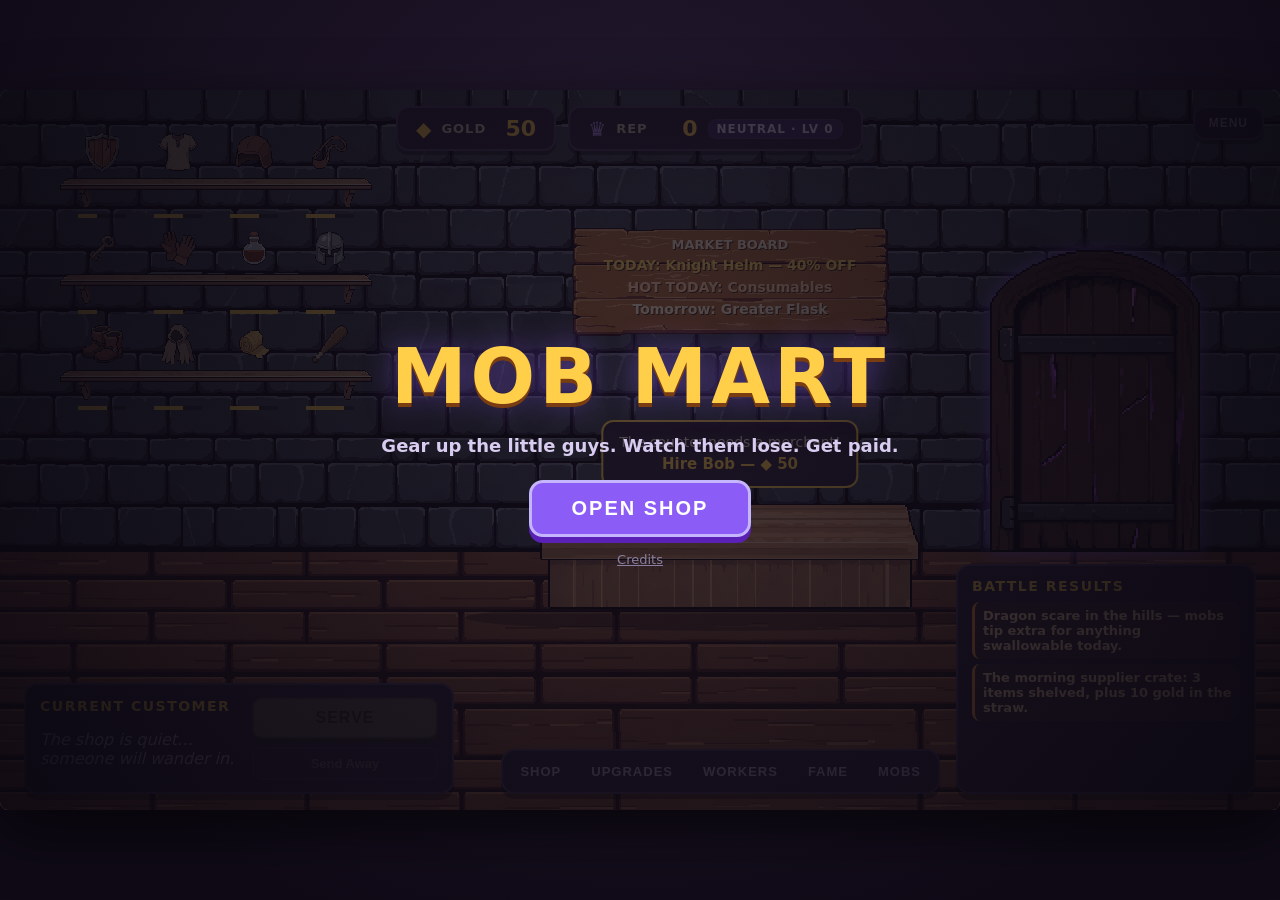
==== commit 5843f6ea: "Split the Bestiary tab: Mobs holds Expeditions (job cards) + Field Guide (the ledger); VIPs ride the" ====
--- a/index.kongregate.html
+++ b/index.kongregate.html
@@ -7,7 +7,7 @@
   <meta charset="UTF-8" />
   <meta name="viewport" content="width=device-width, initial-scale=1.0" />
   <title>Mob Mart</title>
-  <link rel="stylesheet" href="style.css?v=15" />
+  <link rel="stylesheet" href="style.css?v=16" />
   <!-- Kongregate JavaScript API - defines window.kongregateAPI; src/kongregate.js no-ops without it -->
   <script src="https://cdn1.kongregate.com/javascripts/kongregate_api.js"></script>
 </head>
--- a/style.css
+++ b/style.css
@@ -473,6 +473,23 @@
   color:#b6abc9;font-size:13px;font-weight:700;text-transform:none;letter-spacing:0;margin-left:10px;
 }
 .beast-cards{display:flex;flex-direction:column;gap:10px;}
+/* THE CASCADE-TIE LAW, live ammunition: the bare .hidden utility and .beast-cards are BOTH 0-1-0,
+   and .beast-cards is declared LATER — so it WINS, and a bare .hidden toggle on a card container
+   is a silent no-op. Not a theoretical risk: the Mobs sub-views toggle exactly this. Scoped at
+   birth, like .offer-row.hidden and .hud-chip.hidden. */
+.beast-cards.hidden{display:none;}
+.mob-view.hidden{display:none;}
+/* Mobs sub-views (2026-07-15): the tab holds Expeditions + Field Guide because a 6th nav tab does
+   NOT fit (bottom-bar budget below). Segmented control in the panel title; the completion hint
+   rides the Field Guide view, so the title never advertises a ledger you can't currently see. */
+.mob-views{display:inline-flex;gap:4px;margin-left:10px;vertical-align:middle;}
+.mob-view-btn{
+  background:transparent;color:#c9bfa8;border:1px solid var(--panel-edge);border-radius:6px;
+  padding:3px 10px;font-family:var(--font);font-size:11px;font-weight:800;letter-spacing:.6px;
+  text-transform:uppercase;cursor:pointer;
+}
+.mob-view-btn:hover{color:#e8e0cd;border-color:#8a7fa0;}
+.mob-view-btn.active{background:#3b2a55;color:var(--gold);border-color:#8a7fa0;}
 .beast-card{
   display:flex;align-items:center;gap:16px;
   background:var(--parchment);color:var(--ink);border:2px solid var(--wood-edge);
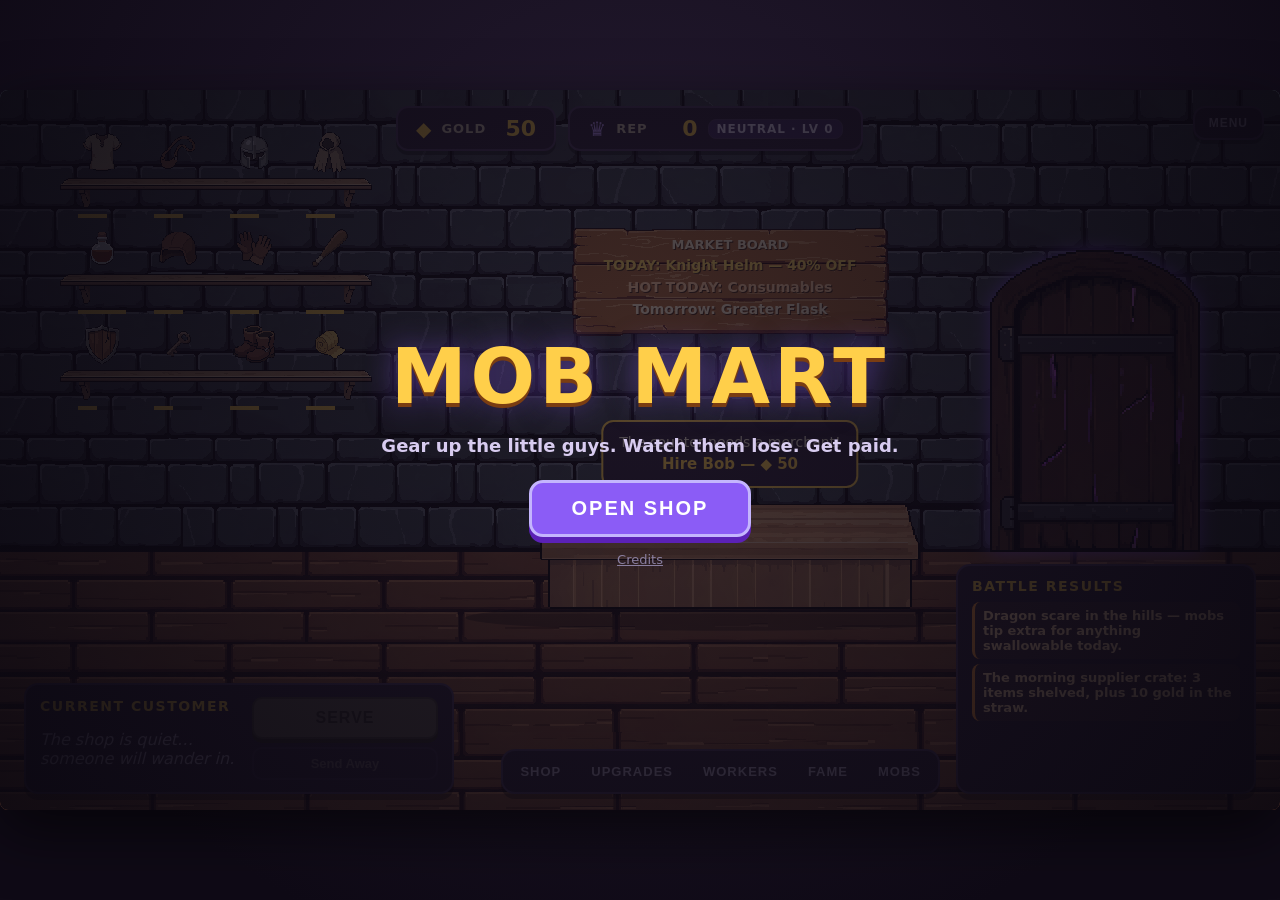
==== commit 401719cf: "Fix: the Expeditions runs line wore the Market strip's dark-panel colour on a parchment card (1.28:1" ====
--- a/index.kongregate.html
+++ b/index.kongregate.html
@@ -7,7 +7,7 @@
   <meta charset="UTF-8" />
   <meta name="viewport" content="width=device-width, initial-scale=1.0" />
   <title>Mob Mart</title>
-  <link rel="stylesheet" href="style.css?v=16" />
+  <link rel="stylesheet" href="style.css?v=17" />
   <!-- Kongregate JavaScript API - defines window.kongregateAPI; src/kongregate.js no-ops without it -->
   <script src="https://cdn1.kongregate.com/javascripts/kongregate_api.js"></script>
 </head>
--- a/style.css
+++ b/style.css
@@ -712,7 +712,13 @@
 
 /* --- Expedition Job Card row (reform step 4 MVP; the Bestiary grid cards) ---------------------- */
 .beast-exp-row { display: flex; align-items: center; gap: 6px; margin-top: 3px; }
-.beast-exp { font-size: 10px; color: #cfc3e0; min-width: 0; }
+/* THE WRONG-PALETTE LAW (measured 2026-07-15). This row was transplanted whole from the Market
+   strip at Expeditions MVP (c4905f9): .mat-chip's `10px/#cfc3e0` and .trade-btn's dark-purple
+   button, which read correctly on the market's DARK panel. .beast-send kept its own background so
+   it survived the move; the TEXT inherited a dark-panel foreground onto a PARCHMENT card and has
+   measured 1.28:1 ever since — invisible, not "muted". #6b4a1e is the house tan-card treatment
+   (.item-price / .trade-hint, Daniel's 2026-07-12 QA on the same defect class): 6.11:1, AA. */
+.beast-exp { font-size: 10px; color: #6b4a1e; min-width: 0; }
 .beast-send {
   background: #3b2a55; color: var(--gold); border: 1px solid var(--gold); border-radius: 6px;
   padding: 2px 7px; font-weight: 800; font-size: 10px; cursor: pointer; flex-shrink: 0;
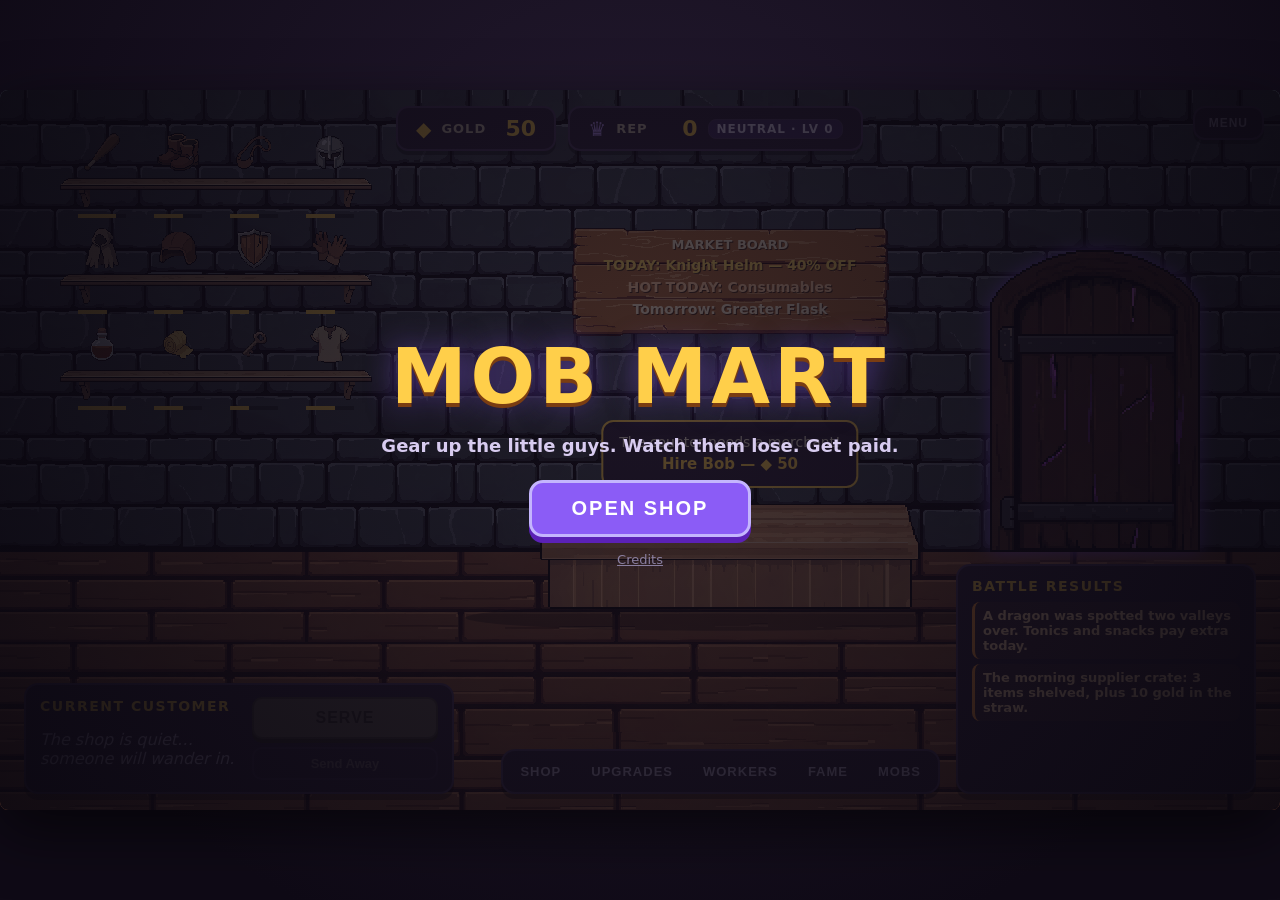
==== commit 06108af1: "Field Guide taglines (2a): lore.tagline on all 9 rows, one comic lever each; card renders it on disc" ====
--- a/index.kongregate.html
+++ b/index.kongregate.html
@@ -7,7 +7,7 @@
   <meta charset="UTF-8" />
   <meta name="viewport" content="width=device-width, initial-scale=1.0" />
   <title>Mob Mart</title>
-  <link rel="stylesheet" href="style.css?v=17" />
+  <link rel="stylesheet" href="style.css?v=18" />
   <!-- Kongregate JavaScript API - defines window.kongregateAPI; src/kongregate.js no-ops without it -->
   <script src="https://cdn1.kongregate.com/javascripts/kongregate_api.js"></script>
 </head>
--- a/style.css
+++ b/style.css
@@ -499,6 +499,12 @@
 .beast-info{flex:1 1 auto;min-width:0;}
 .beast-name{font-weight:800;font-size:19px;line-height:1.15;}
 .beast-sub{font-size:13px;font-weight:600;opacity:.72;line-height:1.3;}
+/* The Field Guide tagline (2026-07-15). Italic sets flavour apart from the mechanical `Served N`
+   line above it without a second colour. #6b4a1e is the house TAN-CARD ink (.item-price /
+   .trade-hint / .beast-exp) at 6.11:1 — NOT a dark-panel colour. This card is parchment: the one
+   palette in this file that reads correctly here is the one that already reads correctly here.
+   See §81 (the wrong-palette law) before reaching for a purple, a lavender or a gold. */
+.beast-lore{font-size:12px;font-style:italic;color:#6b4a1e;line-height:1.3;margin-top:3px;}
 .beast-progress{display:flex;flex-direction:column;align-items:flex-end;gap:5px;flex:0 0 auto;}
 .beast-pips{display:flex;gap:5px;}
 .beast-pip{width:13px;height:13px;border-radius:50%;border:2px solid var(--gold-deep);background:transparent;}
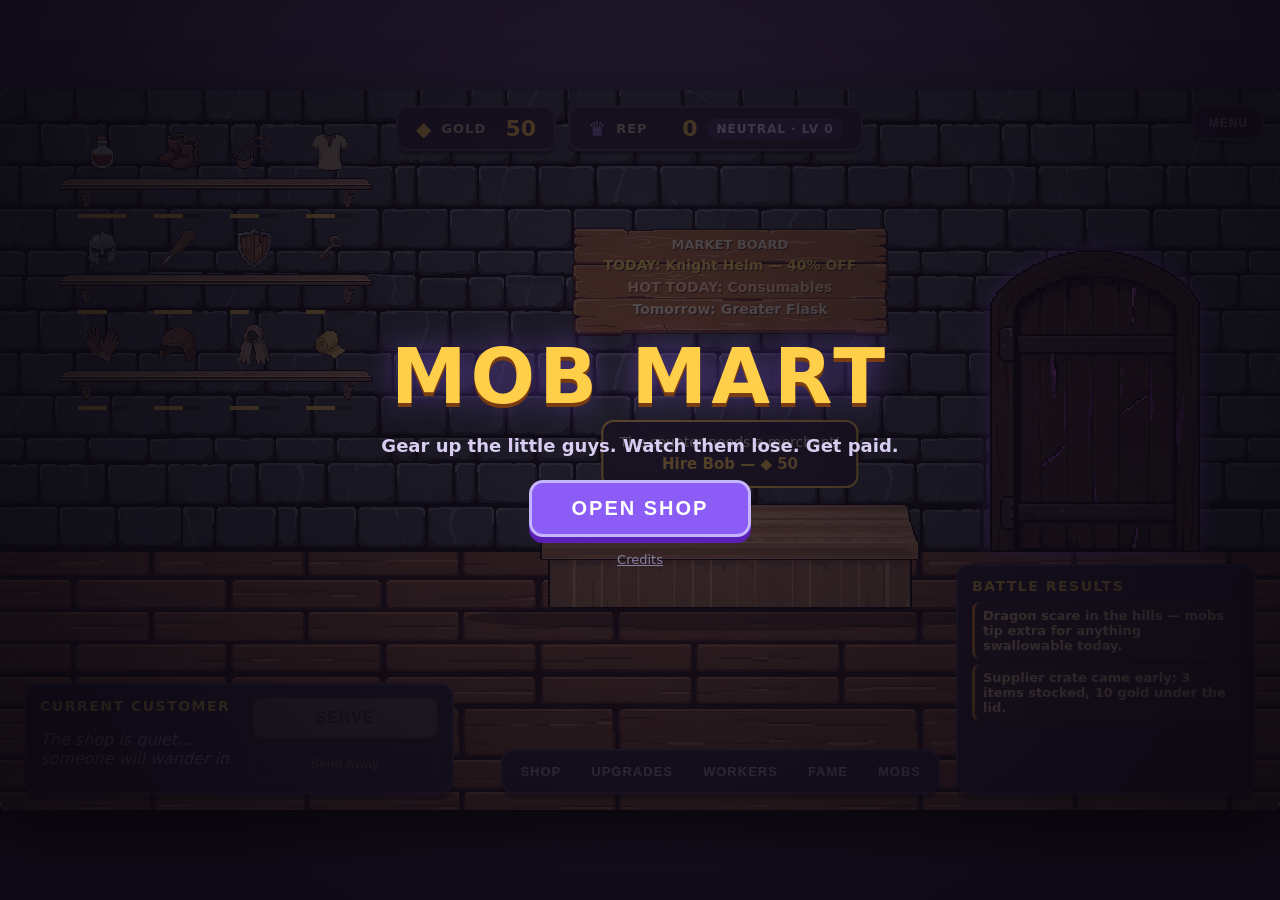
==== commit 8599aba3: "Add the Dossier: four labelled field notes per mob revealed on the serve pips, golden line as The Le" ====
--- a/index.kongregate.html
+++ b/index.kongregate.html
@@ -7,7 +7,7 @@
   <meta charset="UTF-8" />
   <meta name="viewport" content="width=device-width, initial-scale=1.0" />
   <title>Mob Mart</title>
-  <link rel="stylesheet" href="style.css?v=18" />
+  <link rel="stylesheet" href="style.css?v=19" />
   <!-- Kongregate JavaScript API - defines window.kongregateAPI; src/kongregate.js no-ops without it -->
   <script src="https://cdn1.kongregate.com/javascripts/kongregate_api.js"></script>
 </head>
--- a/style.css
+++ b/style.css
@@ -483,6 +483,12 @@
    NOT fit (bottom-bar budget below). Segmented control in the panel title; the completion hint
    rides the Field Guide view, so the title never advertises a ledger you can't currently see. */
 .mob-views{display:inline-flex;gap:4px;margin-left:10px;vertical-align:middle;}
+/* THE CASCADE-TIE LAW again, and again live ammunition (third instance: .offer-row, .beast-cards,
+   now this). .mob-views sets its own display and is declared AFTER the bare .hidden utility at
+   line 244 — both 0-1-0, so source order hands the tie to .mob-views and a plain .hidden toggle on
+   the segmented control would be a SILENT NO-OP. The Dossier (2b) toggles exactly this to hide the
+   two-view control while the player is in a third view. Scoped at birth, per §80(d). */
+.mob-views.hidden{display:none;}
 .mob-view-btn{
   background:transparent;color:#c9bfa8;border:1px solid var(--panel-edge);border-radius:6px;
   padding:3px 10px;font-family:var(--font);font-size:11px;font-weight:800;letter-spacing:.6px;
@@ -513,6 +519,69 @@
 .beast-card.undiscovered{opacity:.85;}
 .beast-card.undiscovered .beast-portrait{filter:brightness(0);opacity:.45;}
 
+/* --- THE DOSSIER (2026-07-15, pass 2b — Daniel's Option 1: a THIRD sub-view, INLINE) -------------
+   The card advertises, the Dossier informs. It lives inside #shop-ui rather than in an overlay, and
+   that was the REGISTERED reason for the pick, not a side effect: §83's bleed-through class (the
+   hire chip and both bubbles painting through open panels, all three z5 siblings of #shop-ui's z4)
+   cannot recur here BY CONSTRUCTION. Read §83 before ever "upgrading" this to an overlay.
+
+   PALETTE — §81's law, and it decides every colour below. On --parchment #ece0c4 only three inks
+   clear WCAG AA (measured, not guessed): --ink 10.19:1, the house tan-card #6b4a1e 6.11:1, and
+   --wood 7.72:1. Every gold, purple and lavender in this file FAILS here (--gold 1.12, --gold-deep
+   1.97, --purple 3.23, --meh 1.39) — which is exactly how .beast-exp spent four days invisible.
+   The one gold on this page is the Legend plaque, and it brings its own dark surface with it.
+
+   NO OWN SCROLLER: .bestiary-panel is already max-height 500 + overflow-y:auto, so a maxed entry
+   scrolls the panel it sits in. A second scroller inside a scroller is two thumbs and one confused
+   wheel. The four-notes shape is also SHORTER than the rejected buckets draft it replaced (~500px
+   maxed vs ~636px), so the overflow it has to survive is milder than the one already measured. */
+#mob-view-guide .beast-card:not(.undiscovered){cursor:pointer;}
+#mob-view-guide .beast-card:not(.undiscovered):hover{border-color:var(--gold-deep);}
+.dossier-back{
+  background:transparent;color:#c9bfa8;border:1px solid var(--panel-edge);border-radius:6px;
+  padding:3px 10px;font-family:var(--font);font-size:11px;font-weight:800;letter-spacing:.6px;
+  text-transform:uppercase;cursor:pointer;margin-bottom:10px;
+}
+.dossier-back:hover{color:#e8e0cd;border-color:#8a7fa0;}
+.dossier-head{margin-bottom:10px;}
+/* One continuous parchment page under the head card — the entry, not a stack of cards. */
+.dossier-page{
+  background:var(--parchment);color:var(--ink);border:2px solid var(--wood-edge);
+  border-radius:10px;padding:14px 16px;
+}
+/* A field note: a straight-faced label over a short story. The label/body contrast IS the joke, so
+   the type does the same work — small caps and letter-spacing for the official heading, plain warm
+   body text underneath. */
+.dossier-note{margin-bottom:13px;}
+.dossier-note:last-child{margin-bottom:0;}
+/* --wood #5b3a24 at 7.72:1 — the card's own border family, distinct from the body ink, and one of
+   only three inks that survive this surface. */
+.dossier-note-label{
+  margin:0 0 3px;font-size:10px;font-weight:800;letter-spacing:1.2px;text-transform:uppercase;
+  color:var(--wood);border-bottom:1px solid rgba(90,58,36,.28);padding-bottom:3px;
+}
+/* --ink at 10.19:1. 1.5 line-height because these are ~185 chars and wrap to 2-3 lines — the log's
+   tight leading is for one-liners, and a paragraph set that tight reads as a wall. */
+.dossier-note-text{margin:0;font-size:12.5px;line-height:1.5;color:var(--ink);}
+/* THE LEGEND (pip 5). --gold on --stone measures 11.28:1 — the battle log's exact treatment, and it
+   works for the log's exact reason: the SURFACE is dark. Enshrined rather than printed. */
+.dossier-legend{
+  background:var(--stone);border:2px solid var(--gold-deep);border-radius:8px;
+  padding:9px 12px;margin:12px 0 0;
+}
+.dossier-legend-label{
+  font-size:9px;font-weight:800;letter-spacing:1.4px;text-transform:uppercase;
+  color:var(--gold-deep);margin-bottom:3px;
+}
+.dossier-legend-line{
+  color:var(--gold);font-weight:800;font-size:13px;line-height:1.4;
+  text-shadow:0 0 6px rgba(255,207,74,.45);
+}
+/* The honest footer: without it an entry below the first rung is a portrait and nothing else. */
+.dossier-next{
+  margin-top:12px;font-size:11px;font-weight:700;color:#6b4a1e;opacity:.75;font-style:italic;
+}
+
 /* Golden lines (line-unlock pass): the 100-serve payoff renders unmistakably — gold text with a
    soft glow. Rare by pool math, loud by design; the memorability IS the reward. */
 .battle-log li.golden { color: var(--gold); font-weight: 800; text-shadow: 0 0 6px rgba(255, 207, 74, .45); }
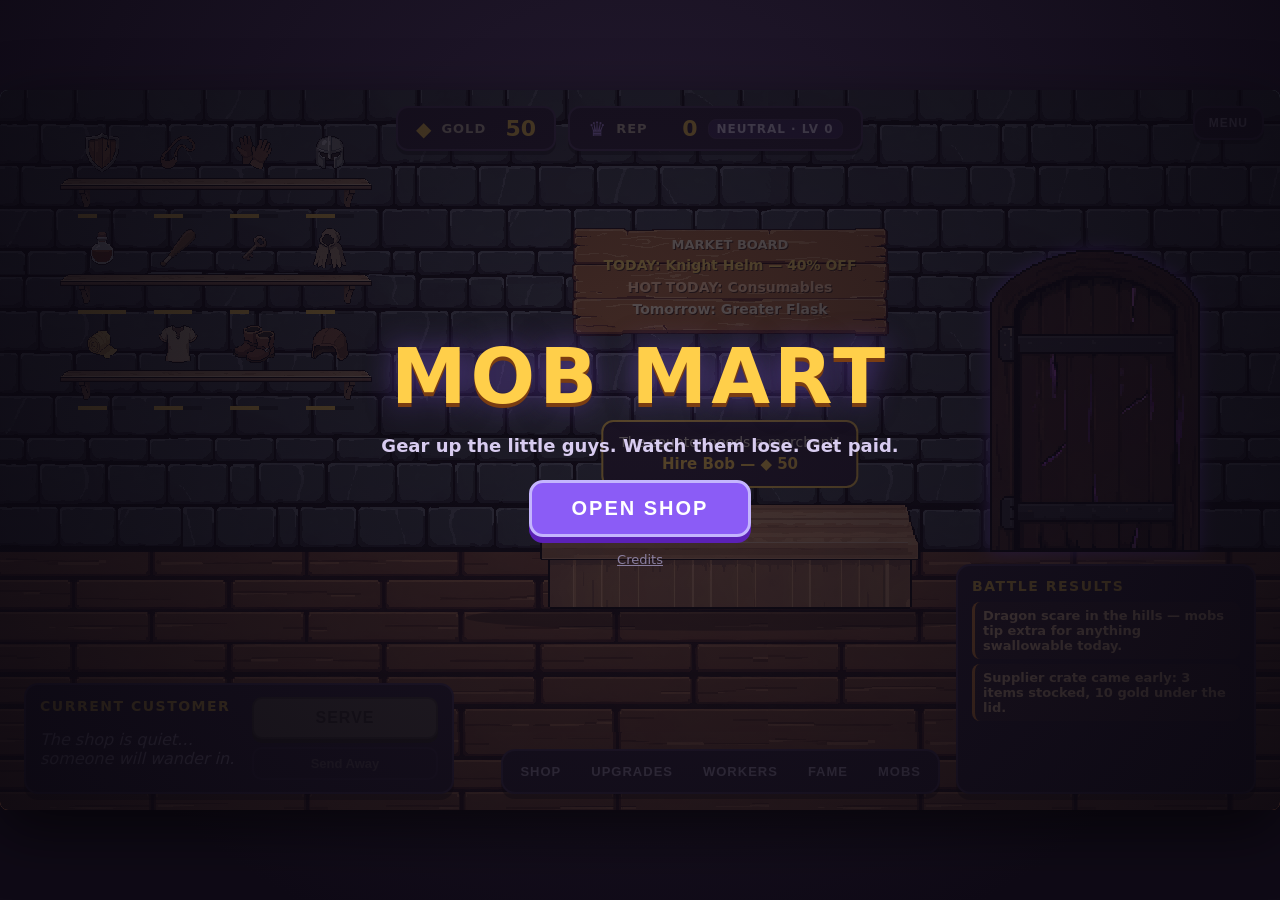
==== commit 6a33698d: "Contrast class: six wrong-palette instances to WCAG AA, currency inks kept distinct" ====
--- a/index.kongregate.html
+++ b/index.kongregate.html
@@ -7,7 +7,7 @@
   <meta charset="UTF-8" />
   <meta name="viewport" content="width=device-width, initial-scale=1.0" />
   <title>Mob Mart</title>
-  <link rel="stylesheet" href="style.css?v=19" />
+  <link rel="stylesheet" href="style.css?v=20" />
   <!-- Kongregate JavaScript API - defines window.kongregateAPI; src/kongregate.js no-ops without it -->
   <script src="https://cdn1.kongregate.com/javascripts/kongregate_api.js"></script>
 </head>
--- a/style.css
+++ b/style.css
@@ -273,18 +273,47 @@
 .upg-desc{font-size:11px;font-weight:600;opacity:.72;line-height:1.15;}
 .upg-meta{display:flex;flex-direction:column;align-items:flex-end;flex:0 0 auto;}
 .upg-level{font-size:11px;font-weight:700;opacity:.85;}
-.upg-cost{color:var(--gold-deep);font-weight:800;font-size:13px;white-space:nowrap;}
+/* THE TWO CARD-SAFE MEANING INKS (§86, measured 2026-07-15). --gold-deep read 1.97:1 here and
+   the rep-purple 1.50:1 — both authored for the DARK panel, both invisible on tan (§81's class).
+   They are NOT flattened to the house #6b4a1e, because the meaning is real: this cost spends the
+   diamond, the perk cost spends the crown. Each is darkened along its OWN hue ray until it clears
+   AA, so the meaning survives legibly:
+     .upg-cost  #795c1c  ochre — dE 7.8 from the house ink, still reads gold
+     .perk-cost #6c5785  plum  — dE 36.3 from the house ink, unmistakably purple
+     the pair, which is the thing that must stay apart: dE 41.1 (it was 54.7 illegibly)
+   DERIVED AGAINST #e6dcc6 (the LOCKED card), not --parchment — the locked card is the darker of
+   the two surfaces these land on, so both inks clear AA on EITHER. Deriving against parchment
+   alone gave 4.37/4.34 on the locked card: passing the common case and missing the real one.
+   The glyph in the string (◆ / ♛) is the meaning's PRIMARY carrier; colour is the second
+   copy. If a future pass needs the meaning to survive greyscale, strengthen the glyph — do not
+   brighten these back. */
+.upg-cost{color:#795c1c;font-weight:800;font-size:13px;white-space:nowrap;}
 .upg-buy{
   flex:0 0 auto;background:var(--wood);color:#ffeecb;border:2px solid var(--wood-edge);
   border-radius:7px;padding:6px 14px;font-weight:800;font-size:12px;cursor:pointer;
 }
 .upg-buy:hover:not(:disabled){background:var(--wood-light);}
 .upg-buy:disabled{opacity:.4;cursor:not-allowed;}
-/* Locked upgrade (reputation-gated): dim the details, keep the "Reach <Tier>" pill readable */
+/* Locked upgrade (reputation-gated): dim the details, keep the "Reach <Tier>" pill readable.
+   That is true for an UPGRADE card and was never true for a PERK card — see the parity fix below. */
 .upgrade-card.locked{background:#e6dcc6;}
 .upgrade-card.locked .upg-info,
 .upgrade-card.locked .upg-meta{opacity:.45;}
 .upgrade-card.locked .upg-buy:disabled{opacity:1;background:var(--stone);color:#d9ccae;border-color:var(--panel-edge);cursor:default;}
+/* PARITY, not a new judgment (§86). Both card kinds gate on a tier; only the upgrade card was ever
+   readable while gated. An upgrade renders its cost as '' when locked and its BUTTON carries
+   "Reach <Tier>" at opacity 1 (#d9ccae on --stone = 10.43:1). A PERK's button says only "Locked",
+   so .perk-cost IS the sole statement of the requirement — and it sat inside .upg-meta at .45,
+   taking "Reach Trusted" to 1.18:1. The exemption the button already has, applied where it was
+   missing.
+   WHY .upg-meta AND NOT .perk-cost: opacity composites the whole subtree, so a child CANNOT undo
+   its parent's. An opacity:1 on .perk-cost itself would be a silent no-op. The button escapes only
+   because it is a SIBLING of .upg-meta, never a child. On a locked perk .upg-level renders '', so
+   un-dimming the column reveals exactly the one string that was hiding.
+   ORDER IS LOAD-BEARING: this ties .upgrade-card.locked .upg-meta at 0-3-0 and wins ONLY by being
+   declared after it. §86 pins that order — see the .hidden cascade (handoff NEXT item 5) for why
+   a specificity tie is worth a guard rather than a hope. */
+.perk-card.locked .upg-meta{opacity:1;}
 
 /* Bottom nav — slim bar in the center gap between the corner panels */
 .nav{
@@ -386,10 +415,10 @@
   }
 }
 
-/* --- Regulars' Loyalty (milestones): the per-card sales counter and the gold announcement lines
-   in the battle log. The counter is deliberately quiet (muted, small) — it's a slow-burn want, not
-   an alert; the log line is the celebration moment, so IT gets the gold. ------------------------ */
-.item-sold { font-size: 11px; color: #b6abc9; margin-top: 2px; }
+/* --- Regulars' Loyalty (milestones): the gold announcement lines in the battle log. The log line
+   is the celebration moment, so IT gets the gold — and it can, because it renders on the log's DARK
+   surface. The per-card counter is styled at its restyle site below (search ".item-sold"); the
+   duplicate declaration that used to sit here was fully overridden by it and did nothing. -------- */
 .battle-log li.milestone {
   border-left: 3px solid #ffcf4a;
   color: #ffe9ad;
@@ -400,7 +429,7 @@
    Cards reuse the upgrade-card layout; the cost tint says "this spends the crown number". ------- */
 .panel-subtitle { color: #ffcf4a; font-size: 13px; letter-spacing: 1px; text-transform: uppercase; margin: 12px 0 6px; }
 .panel-subtitle .subtitle-hint { color: #b6abc9; font-size: 11px; text-transform: none; letter-spacing: 0; margin-left: 6px; }
-.perk-cost { color: #cfa8ff; }   /* rep-purple, distinct from gold costs */
+.perk-cost { color: #6c5785; }   /* rep-plum on tan (see .upg-cost) — the comment's requirement was "distinct from gold costs", not "purple": dE 41.1 keeps it */
 
 /* --- Better Stock (Pass 3): six-item shelf grid, locked tier-2 cards, license buttons, and the
    restyled Sold line (parked rider). The shelf panel scrolls like Upgrades if it overflows —
@@ -416,9 +445,16 @@
 .license-btn:disabled { color: #8f86a3; border-color: #5a4a75; cursor: default; }
 .license-btn.hidden, .restock-btn.hidden { display: none; }
 
-/* Sold line restyle: gold count pops, the rest stays quiet, never wraps. */
-.item-sold { font-size: 11px; color: #8f86a3; margin-top: 2px; white-space: nowrap; }
-.item-sold b { color: #ffcf4a; font-weight: 800; }
+/* Sold line: the count pops, the rest stays quiet, never wraps — and BOTH now do it legibly (§86).
+   This line reads "<b>47</b> sold · next 50". The count is state.stats.itemSales[id] — a COUNT,
+   not money — so --gold was never carrying "gold" here, only emphasis, and it cost 1.12:1 to say
+   what font-weight:800 already says. The rest wore #8f86a3, the DARK-PANEL disabled-grey, which
+   meant nothing at all on tan and read 2.62:1. Both take the house ink; the POP rides weight and
+   the QUIET rides size (11px, no weight) against .item-name's 14px/800 and .item-price's 13px/800.
+   A locked item card composites this at opacity .75 + saturate(.55) over --panel-bg: the house ink
+   survives that at 4.57:1 (the old grey read 2.30:1 there), so the locked state comes free. */
+.item-sold { font-size: 11px; color: #6b4a1e; margin-top: 2px; white-space: nowrap; }
+.item-sold b { color: #6b4a1e; font-weight: 800; }
 
 /* --- Shelf 2.0 (Pass 3.5): one-row header (title + category tabs + Restock All), compact cards,
    collapsible center panels. Vertical budget: panel top y96, bottom must stay <= ~320 — the speech
@@ -509,7 +545,8 @@
    line above it without a second colour. #6b4a1e is the house TAN-CARD ink (.item-price /
    .trade-hint / .beast-exp) at 6.11:1 — NOT a dark-panel colour. This card is parchment: the one
    palette in this file that reads correctly here is the one that already reads correctly here.
-   See §81 (the wrong-palette law) before reaching for a purple, a lavender or a gold. */
+   See §81 (the wrong-palette law) before reaching for a purple, a lavender or a gold — and §86 if
+   what you actually need is a cost's currency, which has two sanctioned card-safe inks. */
 .beast-lore{font-size:12px;font-style:italic;color:#6b4a1e;line-height:1.3;margin-top:3px;}
 .beast-progress{display:flex;flex-direction:column;align-items:flex-end;gap:5px;flex:0 0 auto;}
 .beast-pips{display:flex;gap:5px;}
@@ -525,10 +562,12 @@
    hire chip and both bubbles painting through open panels, all three z5 siblings of #shop-ui's z4)
    cannot recur here BY CONSTRUCTION. Read §83 before ever "upgrading" this to an overlay.
 
-   PALETTE — §81's law, and it decides every colour below. On --parchment #ece0c4 only three inks
-   clear WCAG AA (measured, not guessed): --ink 10.19:1, the house tan-card #6b4a1e 6.11:1, and
-   --wood 7.72:1. Every gold, purple and lavender in this file FAILS here (--gold 1.12, --gold-deep
-   1.97, --purple 3.23, --meh 1.39) — which is exactly how .beast-exp spent four days invisible.
+   PALETTE — §81's law, and it decides every colour below. On --parchment #ece0c4 the inks that
+   clear WCAG AA are (measured, not guessed): --ink 10.19:1, the house tan-card #6b4a1e 6.11:1,
+   --wood 7.72:1, and — since §86 — the two CARD-SAFE MEANING INKS #795c1c (gold) 4.77:1 and
+   #6c5785 (rep) 4.80:1, which exist so a cost can say which currency it spends without going
+   invisible. Every RAW gold, purple and lavender still FAILS here (--gold 1.12, --gold-deep 1.97,
+   --purple 3.23, --meh 1.39) — which is exactly how .beast-exp spent four days invisible.
    The one gold on this page is the Legend plaque, and it brings its own dark surface with it.
 
    NO OWN SCROLLER: .bestiary-panel is already max-height 500 + overflow-y:auto, so a maxed entry
@@ -555,7 +594,7 @@
 .dossier-note{margin-bottom:13px;}
 .dossier-note:last-child{margin-bottom:0;}
 /* --wood #5b3a24 at 7.72:1 — the card's own border family, distinct from the body ink, and one of
-   only three inks that survive this surface. */
+   the few inks that survive this surface (the roster is in the PALETTE note above; §86 added two). */
 .dossier-note-label{
   margin:0 0 3px;font-size:10px;font-weight:800;letter-spacing:1.2px;text-transform:uppercase;
   color:var(--wood);border-bottom:1px solid rgba(90,58,36,.28);padding-bottom:3px;
@@ -734,7 +773,21 @@
   text-transform: uppercase; color: #ff9d3b;
   border-bottom: 1px solid rgba(255, 157, 59, 0.35); padding-bottom: 4px;
 }
-.beast-next.vip { color: #ffd9a8; font-weight: 800; letter-spacing: 1px; }
+/* The VIP tag (§86). #ffd9a8 measured 1.01:1 — the worst ink in the game, and the closest a colour
+   can get to not existing.
+   IT IS THE SAME TRANSPLANT §81 FOUND, and the grep proves it rather than guessing: #ffd9a8 exists
+   in exactly two places in this file — .battle-log li.market, where it is the market-amber family's
+   TEXT form and sits on the log's DARK surface reading fine, and here, on a parchment card. The
+   family is #ff9d3b (accent + border) paired with #ffd9a8 (its light text form FOR DARK). The tag
+   took the dark-surface half onto tan, exactly as .beast-exp took .mat-chip's foreground.
+   It is not a currency; it is the word "VIP", so what it must keep is the VIP SECTION's identity,
+   not a meaning. Derived from that section's own accent #ff9d3b (.beast-vip-header, right above)
+   darkened along its ray: #8c5620, 4.62:1, dE 8.5 from the house ink — still amber, now present.
+   opacity:1 is required, not cosmetic: .beast-next sets .6 and that is HALF of why 1.01 happened;
+   this wins the cascade on SPECIFICITY (0-2-0 vs 0-1-0), not order, so it is safe from the .hidden
+   class of tie. The bare .beast-next stays at .6 / 3.45:1 — the over-dimmed sub-class, parked,
+   NOT this pass. */
+.beast-next.vip { color: #8c5620; opacity: 1; font-weight: 800; letter-spacing: 1px; }
 
 /* --- Market Board strip (Trade Market reform, Pass A) ------------------------------------------
    Lives inside the Shelf panel between header and cards (the 5-tab budget holds; materials stay
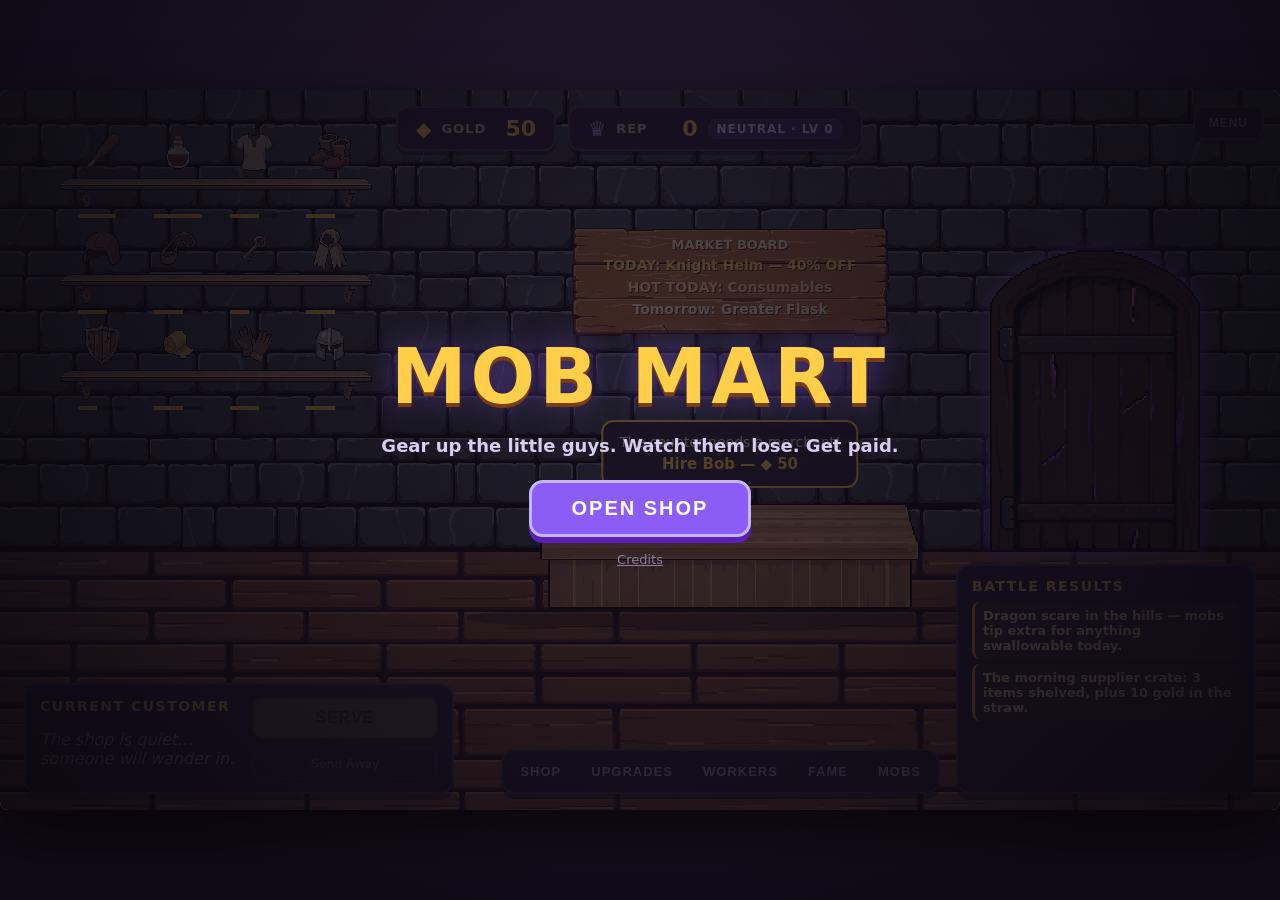
==== commit ddd0ca85: "The .hidden law: utility goes !important, 13 scoped overrides retire, hidden Forge spoiler fixed, fl" ====
--- a/index.kongregate.html
+++ b/index.kongregate.html
@@ -7,7 +7,7 @@
   <meta charset="UTF-8" />
   <meta name="viewport" content="width=device-width, initial-scale=1.0" />
   <title>Mob Mart</title>
-  <link rel="stylesheet" href="style.css?v=20" />
+  <link rel="stylesheet" href="style.css?v=21" />
   <!-- Kongregate JavaScript API - defines window.kongregateAPI; src/kongregate.js no-ops without it -->
   <script src="https://cdn1.kongregate.com/javascripts/kongregate_api.js"></script>
 </head>
--- a/style.css
+++ b/style.css
@@ -66,10 +66,6 @@
                                      their text (45px -> 58px tall) the moment the row outgrew the
                                      band, which is a deformation, not a failure you'd notice. */
 }
-/* Scoped override at birth (the cascade-tie law): .hud-chip sets its own display, so the bare
-   .hidden utility is a 0-1-0 TIE with it and only wins by source order. The Scrap chip toggles
-   .hidden (hud.js), so it gets the scoped form like .title-overlay/.menu-overlay/.market-* do. */
-.hud-chip.hidden{display:none;}
 .hud-icon{color:var(--gold);font-size:20px;}
 .hud-label{color:#c9bfa8;font-weight:700;text-transform:uppercase;letter-spacing:1px;font-size:13px;}
 .hud-value{color:var(--gold);font-weight:800;font-size:22px;min-width:40px;text-align:right;}
@@ -147,7 +143,6 @@
   align-items:center;justify-content:center;gap:14px;
   background:radial-gradient(circle at 50% 40%, rgba(20,14,28,.7), rgba(10,7,16,.94));
 }
-.title-overlay.hidden{display:none;}
 .title-logo{
   margin:0;font-size:76px;font-weight:900;letter-spacing:4px;color:var(--gold);
   text-shadow:0 4px 0 #7a3d12, 0 0 30px rgba(139,92,246,.5);
@@ -201,7 +196,6 @@
   position:absolute;inset:0;z-index:15;display:flex;align-items:center;justify-content:center;
   background:rgba(10,7,16,.72);
 }
-.menu-overlay.hidden{display:none;}
 .menu-card{
   width:380px;background:var(--panel-bg);border:2px solid var(--panel-edge);border-radius:14px;
   padding:16px 18px;box-shadow:0 8px 0 rgba(0,0,0,.45);
@@ -240,8 +234,19 @@
 }
 .title-credits-link:hover{color:#e8e0cd;}
 
-/* Generic hide helper (used for tab switching) */
-.hidden{display:none;}
+/* THE HIDE UTILITY (§87, restructured 2026-07-16 — Daniel's Option 3). !important is EARNED
+   here, not smelled: a utility whose one job is "this element is hidden" must beat every
+   component's own display at every specificity, or the toggle is a lie. Without it, .hidden was a
+   0-1-0 TIE that any later display rule won by ORDER — the cascade-tie law bit FOUR times
+   (.offer-row, .beast-cards, .mob-views, and #forge-section, which shipped VISIBLE pre-hire
+   because .worker-cards won the tie and nothing on a progressed save ever showed it). The file
+   grew 13 scoped X.hidden overrides treating a structural property as a run of coincidences; the
+   sweep (jsdom, all 25 toggle consumers, 2026-07-16) measured ZERO rules that legitimately beat
+   .hidden, so !important breaks nothing and retires all 13. THE TRADE, eyes open: a future
+   "override .hidden" want (an exit animation, a fade-out) cannot win without its own scoped
+   !important — if that day comes, the component should stop using .hidden rather than fight it.
+   §87 pins this rule verbatim and pins that no other .hidden display rule exists. */
+.hidden{display:none !important;}
 
 /* --- Bob's hire arc: goal chip over the empty counter (panels.js fills + toggles it). Centered
    where Bob will stand (counter centerX ~730) so the chip literally marks the vacancy; breathes
@@ -311,8 +316,8 @@
    because it is a SIBLING of .upg-meta, never a child. On a locked perk .upg-level renders '', so
    un-dimming the column reveals exactly the one string that was hiding.
    ORDER IS LOAD-BEARING: this ties .upgrade-card.locked .upg-meta at 0-3-0 and wins ONLY by being
-   declared after it. §86 pins that order — see the .hidden cascade (handoff NEXT item 5) for why
-   a specificity tie is worth a guard rather than a hope. */
+   declared after it. §86 pins that order. (The .hidden cascade itself was restructured out of
+   existence in §87 — but THIS tie is opacity, not display, so the order stays load-bearing.) */
 .perk-card.locked .upg-meta{opacity:1;}
 
 /* Bottom nav — slim bar in the center gap between the corner panels */
@@ -359,7 +364,6 @@
   position:absolute;inset:0;z-index:20;display:flex;align-items:center;justify-content:center;
   background:rgba(10,7,16,.72);
 }
-.offline-overlay.hidden{display:none;}
 .offline-card{
   background:var(--panel-bg);border:3px solid var(--gold-deep);border-radius:16px;
   padding:26px 34px;text-align:center;box-shadow:0 10px 0 rgba(0,0,0,.45), 0 0 40px rgba(255,207,74,.15);
@@ -443,7 +447,6 @@
   border-radius: 8px; padding: 6px 8px; font-weight: 800; font-size: 12px; cursor: pointer; width: 100%;
 }
 .license-btn:disabled { color: #8f86a3; border-color: #5a4a75; cursor: default; }
-.license-btn.hidden, .restock-btn.hidden { display: none; }
 
 /* Sold line: the count pops, the rest stays quiet, never wraps — and BOTH now do it legibly (§86).
    This line reads "<b>47</b> sold · next 50". The count is state.stats.itemSales[id] — a COUNT,
@@ -491,7 +494,6 @@
 .item-card .item-stock { font-size: 11px; line-height: 1.2; }
 .item-card .item-sold { margin-top: 1px; }
 .item-card .restock-btn, .item-card .license-btn { padding: 5px 6px; margin-top: 4px; }
-.item-card.hidden { display: none; }
 @media (prefers-reduced-motion: reduce) { .shelf-tab.attention { animation: none; color: #ffcf4a; } }
 
 /* Bestiary v2 (showcase size): a DESTINATION panel, so it deliberately breaks the "nothing covers
@@ -509,22 +511,12 @@
   color:#b6abc9;font-size:13px;font-weight:700;text-transform:none;letter-spacing:0;margin-left:10px;
 }
 .beast-cards{display:flex;flex-direction:column;gap:10px;}
-/* THE CASCADE-TIE LAW, live ammunition: the bare .hidden utility and .beast-cards are BOTH 0-1-0,
-   and .beast-cards is declared LATER — so it WINS, and a bare .hidden toggle on a card container
-   is a silent no-op. Not a theoretical risk: the Mobs sub-views toggle exactly this. Scoped at
-   birth, like .offer-row.hidden and .hud-chip.hidden. */
-.beast-cards.hidden{display:none;}
-.mob-view.hidden{display:none;}
+/* The scoped .hidden overrides that used to live here (and at 12 other sites) retired 2026-07-16:
+   the utility is !important now (§87), so a component's own display cannot out-cascade a hide. */
 /* Mobs sub-views (2026-07-15): the tab holds Expeditions + Field Guide because a 6th nav tab does
    NOT fit (bottom-bar budget below). Segmented control in the panel title; the completion hint
    rides the Field Guide view, so the title never advertises a ledger you can't currently see. */
 .mob-views{display:inline-flex;gap:4px;margin-left:10px;vertical-align:middle;}
-/* THE CASCADE-TIE LAW again, and again live ammunition (third instance: .offer-row, .beast-cards,
-   now this). .mob-views sets its own display and is declared AFTER the bare .hidden utility at
-   line 244 — both 0-1-0, so source order hands the tie to .mob-views and a plain .hidden toggle on
-   the segmented control would be a SILENT NO-OP. The Dossier (2b) toggles exactly this to hide the
-   two-view control while the player is in a third view. Scoped at birth, per §80(d). */
-.mob-views.hidden{display:none;}
 .mob-view-btn{
   background:transparent;color:#c9bfa8;border:1px solid var(--panel-edge);border-radius:6px;
   padding:3px 10px;font-family:var(--font);font-size:11px;font-weight:800;letter-spacing:.6px;
@@ -830,13 +822,13 @@
 
 /* COMMISSION HARD RESERVE (B1) — the shelf card's held indicator: N units set aside for the
    Special Order, so Bob won't sell them to a walk-in. GOOD-green to sibling the commission row's
-   identity (an order is an opportunity). Sets its own display, so it CARRIES the scoped .hidden
-   override — the cascade-tie law (.item-card.hidden / .offer-row.hidden solve the same trap). */
+   identity (an order is an opportunity). NOTE this selector is 0-2-0 — under the OLD bare
+   .hidden it beat the utility at any source order (the case "move .hidden to the end" cannot fix,
+   and the reason §87 chose !important); under §87's law it just hides. */
 .item-card .item-reserve {
   display: block; font-size: 10px; line-height: 1.2; color: var(--good); font-weight: 700;
   margin-top: 2px;
 }
-.item-card .item-reserve.hidden { display: none; }
 
 /* --- Expedition Job Card row (reform step 4 MVP; the Bestiary grid cards) ---------------------- */
 .beast-exp-row { display: flex; align-items: center; gap: 6px; margin-top: 3px; }
@@ -855,12 +847,8 @@
 .beast-send:disabled { color: #8f86a3; border-color: #5a4a75; cursor: default; }
 
 /* --- Trade Market offer rows (Pass B classes, REUSED by the D6-B overlay — the strip no longer
-   hosts them; .offer-row.hidden stays: the cascade-tie law's pin, and the overlay may filter
-   later) ------------------------------------------------------------------------------------- */
+   hosts them; the overlay may filter later — .hidden just works on these now, §87) --------- */
 .offer-row { display: flex; align-items: center; gap: 6px; }
-.offer-row.hidden { display: none; }  /* THE FILTER FIX: .offer-row's display:flex (appended late)
-   ties .hidden's specificity and wins by order — the exact trap .item-card.hidden already
-   solves. Every hideable element that sets its own display needs this scoped override. */
 .offer-text { font-size: 12px; line-height: 1.3; color: #f6e7c8; flex: 1; min-width: 0;
   display: flex; align-items: center; flex-wrap: wrap; gap: 2px; }
 .offer-text b { margin-right: 3px; }
@@ -876,13 +864,11 @@
 
 /* --- Trade Market OVERLAY (D6-B pulled forward — Daniel's Option 2, 2026-07-12). z14: above the
    panels, below the menu (15) and the away modal (20). The sim keeps running under it — the menu
-   overlay's idle-honest law. Sets its own display, so it CARRIES the scoped .hidden override
-   (the cascade-tie law; §64 text-pins it). ---------------------------------------------------- */
+   overlay's idle-honest law. Sets its own display:flex; .hidden beats it by !important (§87). --- */
 .market-overlay{
   position:absolute;inset:0;z-index:14;display:flex;align-items:center;justify-content:center;
   background:rgba(10,7,16,.72);
 }
-.market-overlay.hidden{display:none;}
 .market-card{
   width:660px;max-height:560px;display:flex;flex-direction:column;
   background:var(--panel-bg);border:2px solid var(--panel-edge);border-radius:14px;
@@ -904,8 +890,6 @@
   background:#1e2a22;border:1px solid var(--good);border-radius:8px;padding:6px 10px;
   margin-bottom:8px;display:flex;align-items:center;gap:8px;
 }
-.market-commission.hidden{display:none;}  /* the cascade-tie law: this block sets its own display,
-                                             so the global .hidden would tie and lose */
 .commission-badge{color:var(--good);font-weight:800;font-size:10px;letter-spacing:.6px;text-transform:uppercase;flex-shrink:0;}
 .market-commission .offer-text{flex:1;min-width:0;}
 .market-commission .comm-due{color:var(--bad);font-weight:700;}   /* last fulfillable day shouts */
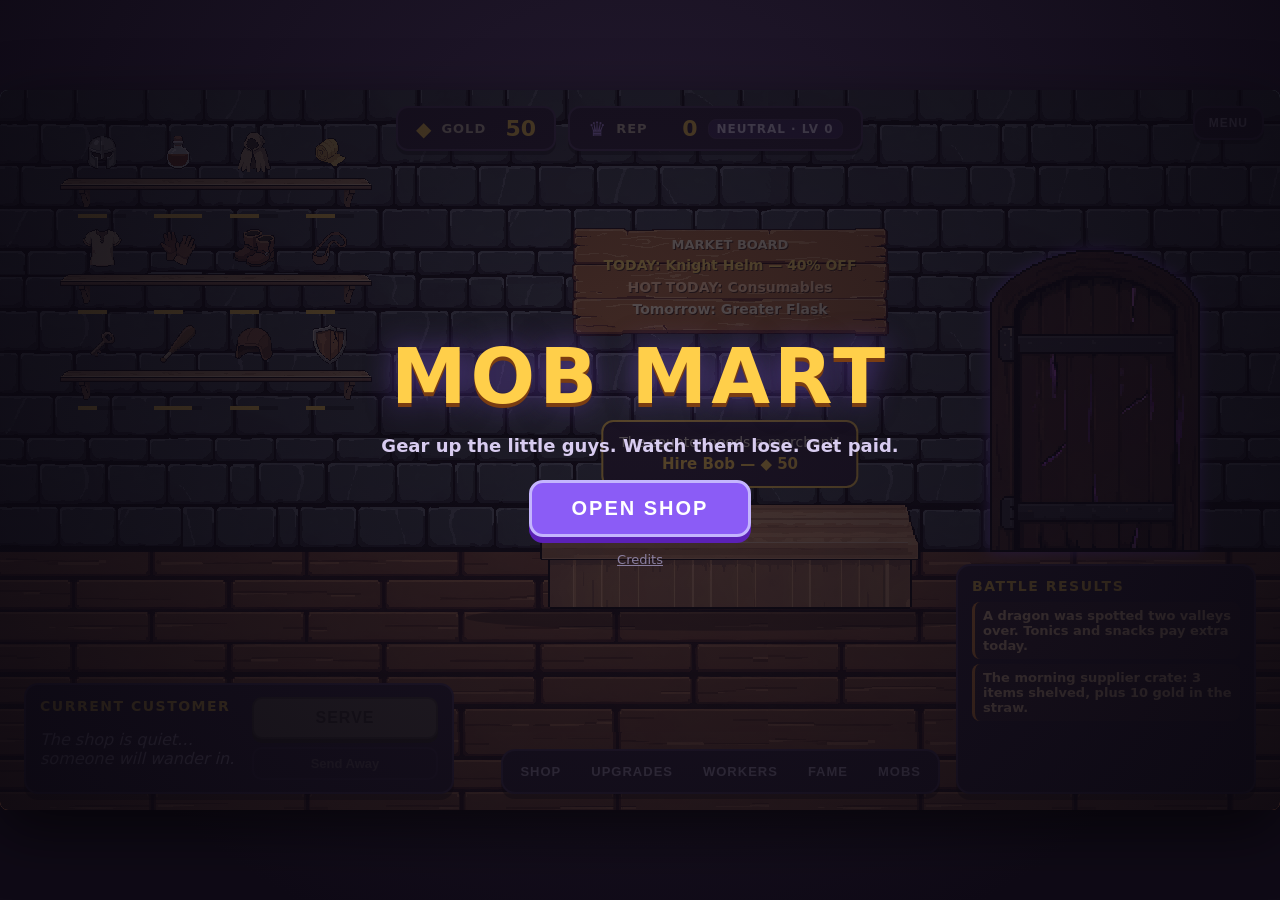
==== commit f663dad3: "Commission repeat (Option A): 2h courier cooldown, same-day salted reseat, persistent+offline-credit" ====
--- a/index.kongregate.html
+++ b/index.kongregate.html
@@ -7,7 +7,7 @@
   <meta charset="UTF-8" />
   <meta name="viewport" content="width=device-width, initial-scale=1.0" />
   <title>Mob Mart</title>
-  <link rel="stylesheet" href="style.css?v=21" />
+  <link rel="stylesheet" href="style.css?v=22" />
   <!-- Kongregate JavaScript API - defines window.kongregateAPI; src/kongregate.js no-ops without it -->
   <script src="https://cdn1.kongregate.com/javascripts/kongregate_api.js"></script>
 </head>
--- a/style.css
+++ b/style.css
@@ -916,6 +916,13 @@
 .market-offer-list .offer-row.featured{
   border:1px solid var(--gold);border-radius:6px;background:rgba(255,207,74,.08);
 }
+/* The Special Order's target row — the featured treatment in the commission family's green
+   (--good #6cd67a at the same .08 wash). Declared AFTER .featured ON PURPOSE: the two selectors
+   tie at 0-3-0, so when one item is both the deal and the order, the ORDER's green wins by
+   source order — it is the one with a deadline. (§89 pins this order; the §86(e2) precedent.) */
+.market-offer-list .offer-row.comm-target{
+  border:1px solid var(--good);border-radius:6px;background:rgba(108,214,122,.08);
+}
 /* --- The LED ticker (Pass C — Daniel's Option 3: REAL day-over-day movement + editorial quips).
    Full-bleed strip at the card's base: negative margins cancel the card's 14/18px padding, the
    bottom radius matches the card's 14px minus its 2px border. Motion law: constant motion is
